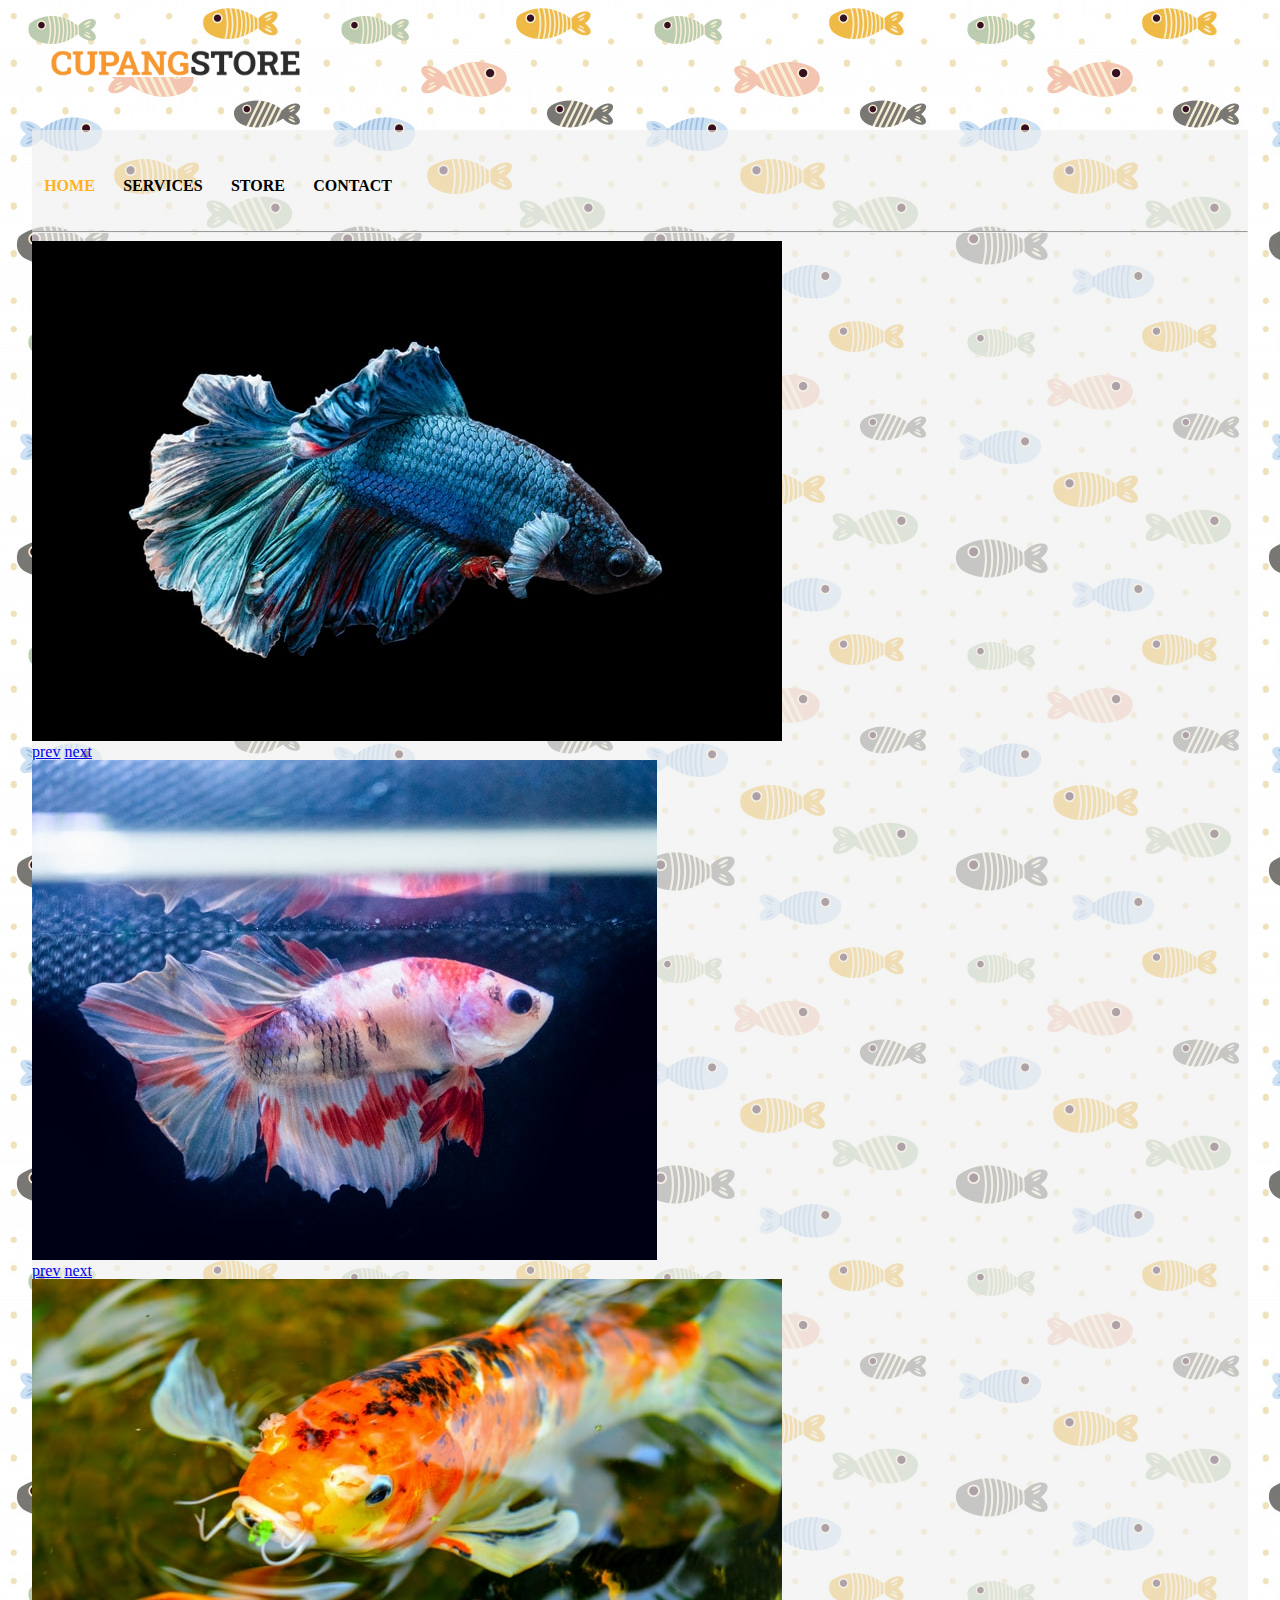
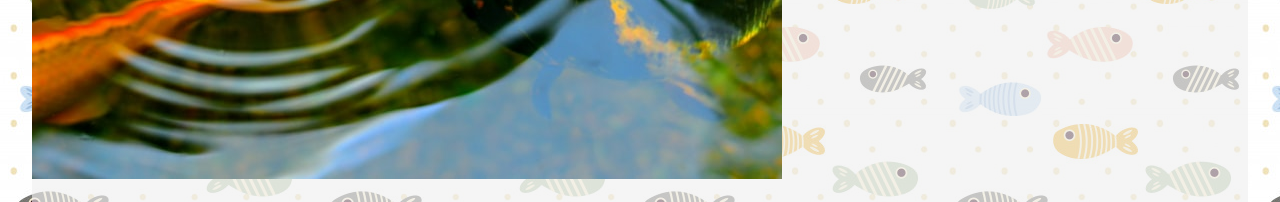
==== index.html @ 88fa9af3 "initial commit" ====
<!DOCTYPE html>
<html lang="en">
<head>
    <meta charset="UTF-8">
    <meta name="viewport" content="width=device-width, initial-scale=1.0">
    <title>Cupang Store</title>
    <link rel="icon" type="image/png" href="images/img/1.jpeg">
    <link rel="stylesheet" href="css/index.css">
</head>
<body>
    <div class="header">
        <a href="#"><img src="images/logo.png" alt=""></a>
    </div>
    <div class="container">
        <div class="top">
            <ul>
                <li><a href="index.html" style="color: rgb(255, 178, 34);">HOME</a></li>
                <li><a href="services.html" >SERVICES</a></li>
                <li><a href="store.html">STORE</a></li>
                <li><a href="contact.html">CONTACT</a></li>
            </ul>
        </div>
        <hr>
        <ul class="slideShow">
            <li>
                <a href="#slide-1">
                    
                    <img src="images/slide1.jpg" alt="">
                </a>
                <div class="overlay" id="slide-1">
                    <a href="#slide-3" class="prev">prev</a>
                    <a href="#slide-2" class="next">next</a>
                </div>
            </li>
            <li>
                <a href="#slide-2">
                    <img src="images/slide2.jpg" alt="">
                </a>
                <div class="overlay" id="slide-1">
                    <a href="#slide-3" class="prev">prev</a>
                    <a href="#slide-2" class="next">next</a>
                </div>
            </li>
            <li>
                <a href="#slide-3">
                    <img src="images/slide3.jpg" alt="">
                </a>
            </li>
            
        </ul>
    </div>
        
</body>
</html>
---- css/index.css ----
/* http://meyerweb.com/eric/tools/css/reset/ 
   v2.0 | 20110126
   License: none (public domain)
*/

html, body, div, span, applet, object, iframe,
h1, h2, h3, h4, h5, h6, p, blockquote, pre,
a, abbr, acronym, address, big, cite, code,
del, dfn, em, img, ins, kbd, q, s, samp,
small, strike, strong, sub, sup, tt, var,
b, u, i, center,
dl, dt, dd, ol, ul, li,
fieldset, form, label, legend,
table, caption, tbody, tfoot, thead, tr, th, td,
article, aside, canvas, details, embed, 
figure, figcaption, footer, header, hgroup, 
menu, nav, output, ruby, section, summary,
time, mark, audio, video {
	margin: 0;
	padding: 0;
	border: 0;
	font-size: 100%;
	font: inherit;
	vertical-align: baseline;
}
/* HTML5 display-role reset for older browsers */
article, aside, details, figcaption, figure, 
footer, header, hgroup, menu, nav, section {
	display: block;
}
body {
	line-height: 1;
}
ol, ul {
	list-style: none;
}
blockquote, q {
	quotes: none;
}
blockquote:before, blockquote:after,
q:before, q:after {
	content: '';
	content: none;
}
table {
	border-collapse: collapse;
	border-spacing: 0;
}
body{
    background-image: url("../images/ikan.jpg");
}
.header {
    display: inline-block;
    width: 100%;
    border-style: solid;
}
.header img{
    width: 250px;
    margin-top: 50px;
    margin: 50px;
}
.container{
    width: 95%;
    background-color: rgba(240, 240, 240,0.65);
    overflow: auto;
    margin-left: auto;
    margin-right: auto;
    padding-bottom: 20px;
    
}
.top{
    margin-top: -1.5%;
    padding-top: 1.75cm;
    padding-bottom: 0.75cm;
}
.top li{
    display: inline;
    margin: 1%;
    margin-top: 1cm;
    
}
.top li a{
    font-weight: bold;
    color: black;
    text-decoration: none;
    
}
.top li a:hover{
    color: rgb(255, 178, 34);
}

.slideshow li a img{
    width: 20%;
}


.footer{
    width: 100%;
    height: 1.5cm;
    background-color: rgba(255, 211, 130,0.7);
}
.footer h1{
    margin-left: 20px;
    padding-top: 20px;
    font-size: 20px;
}
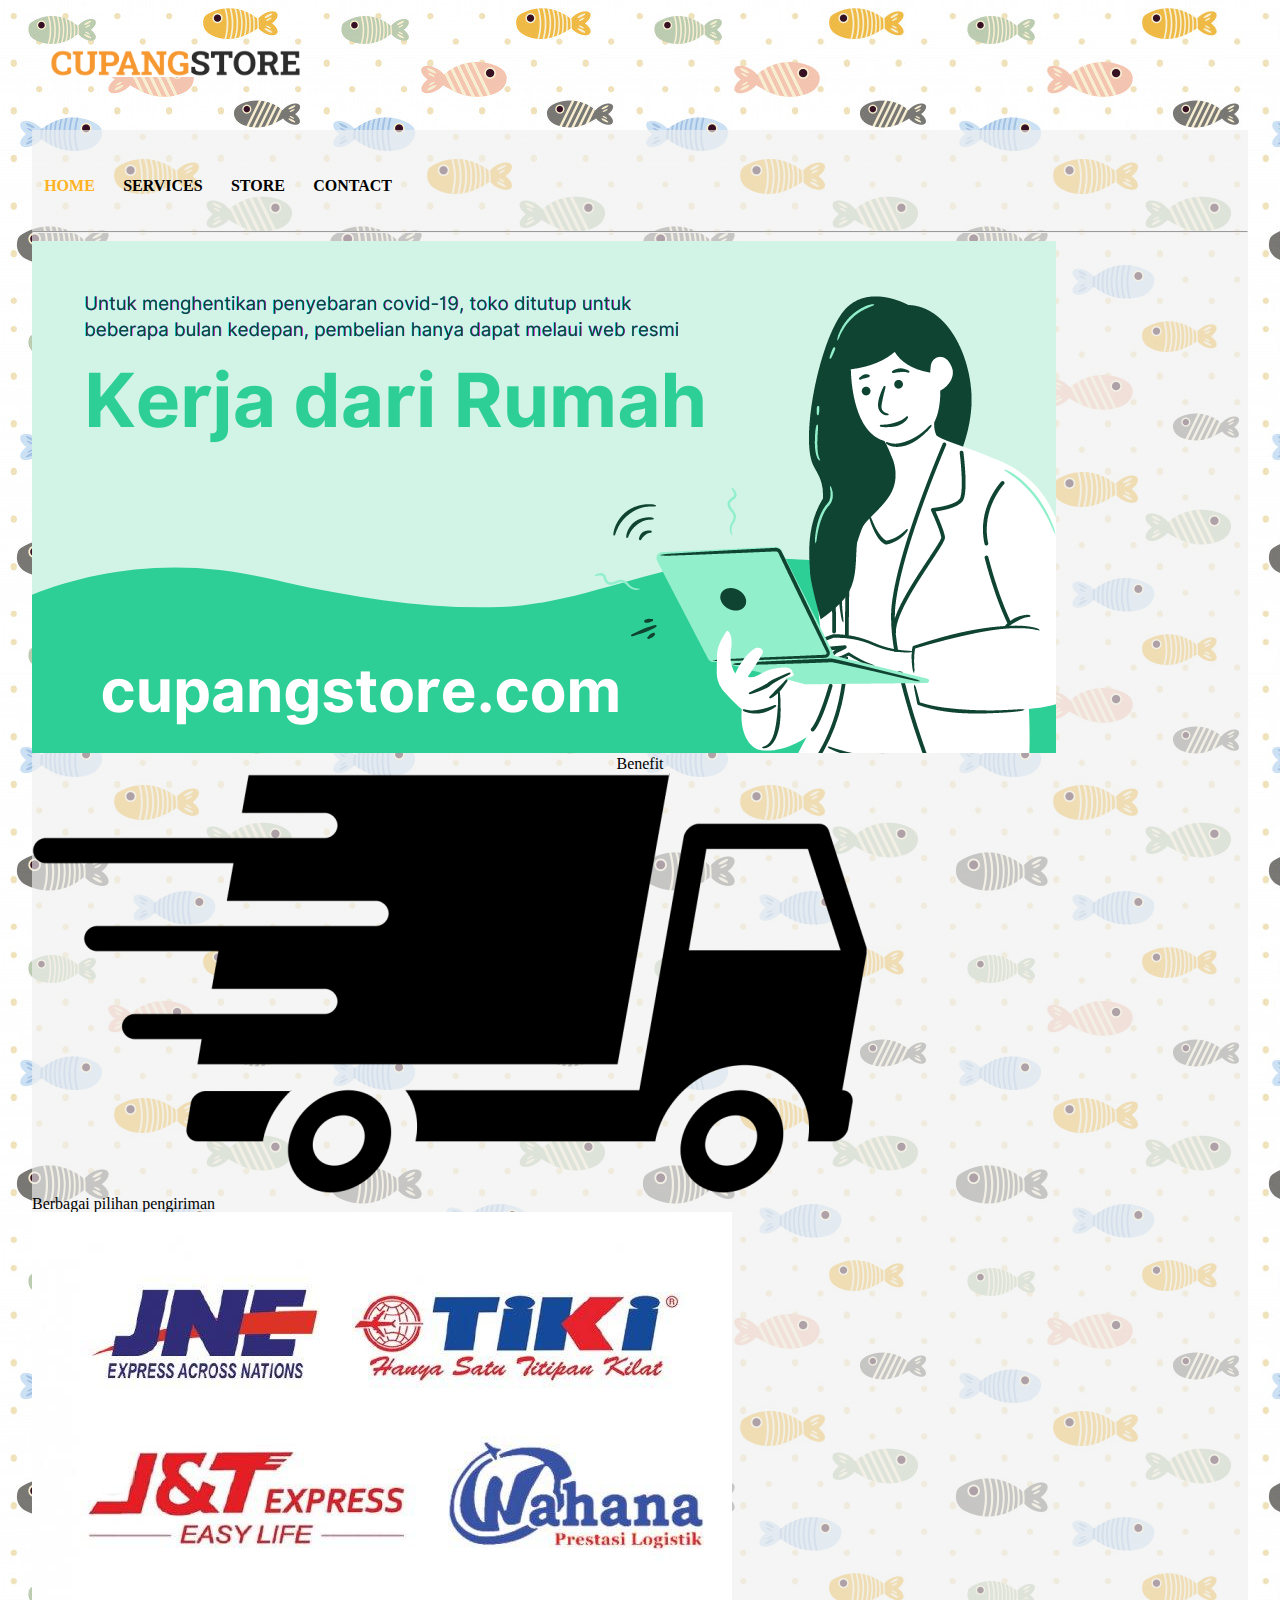
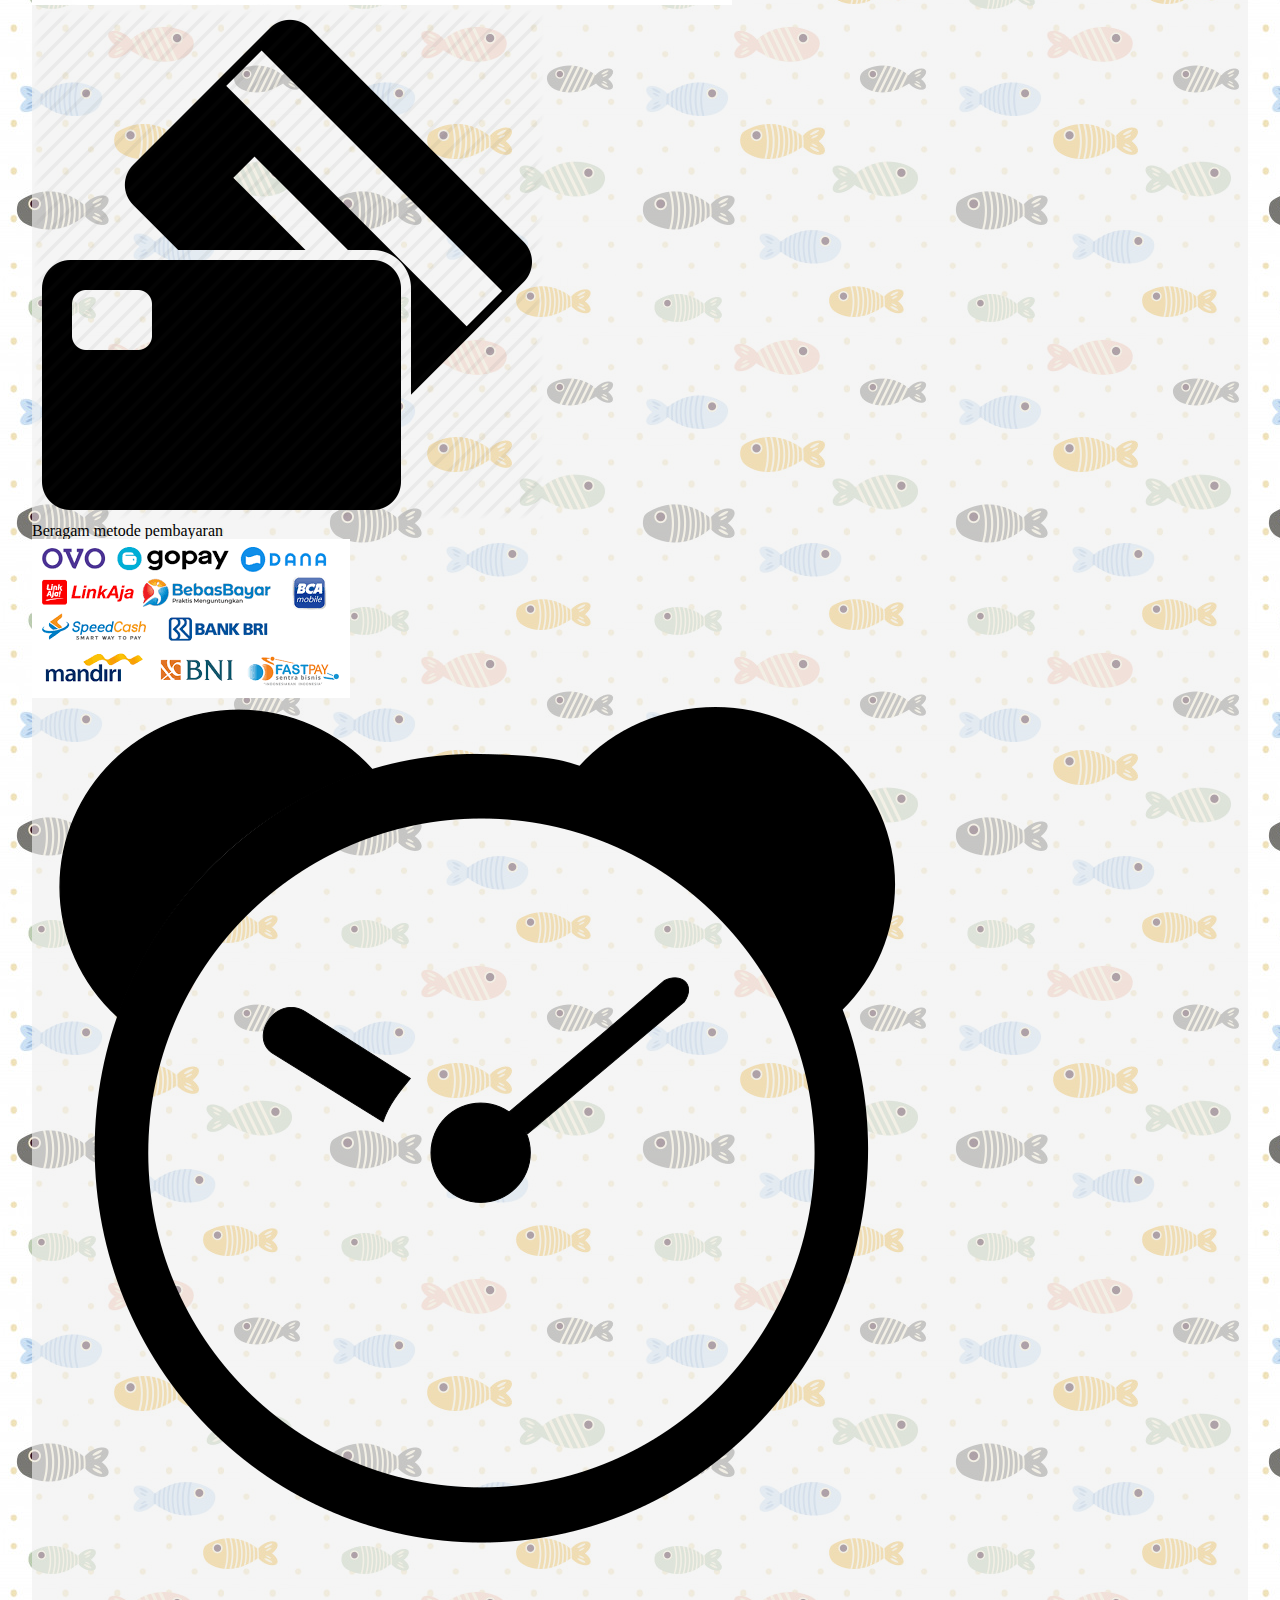
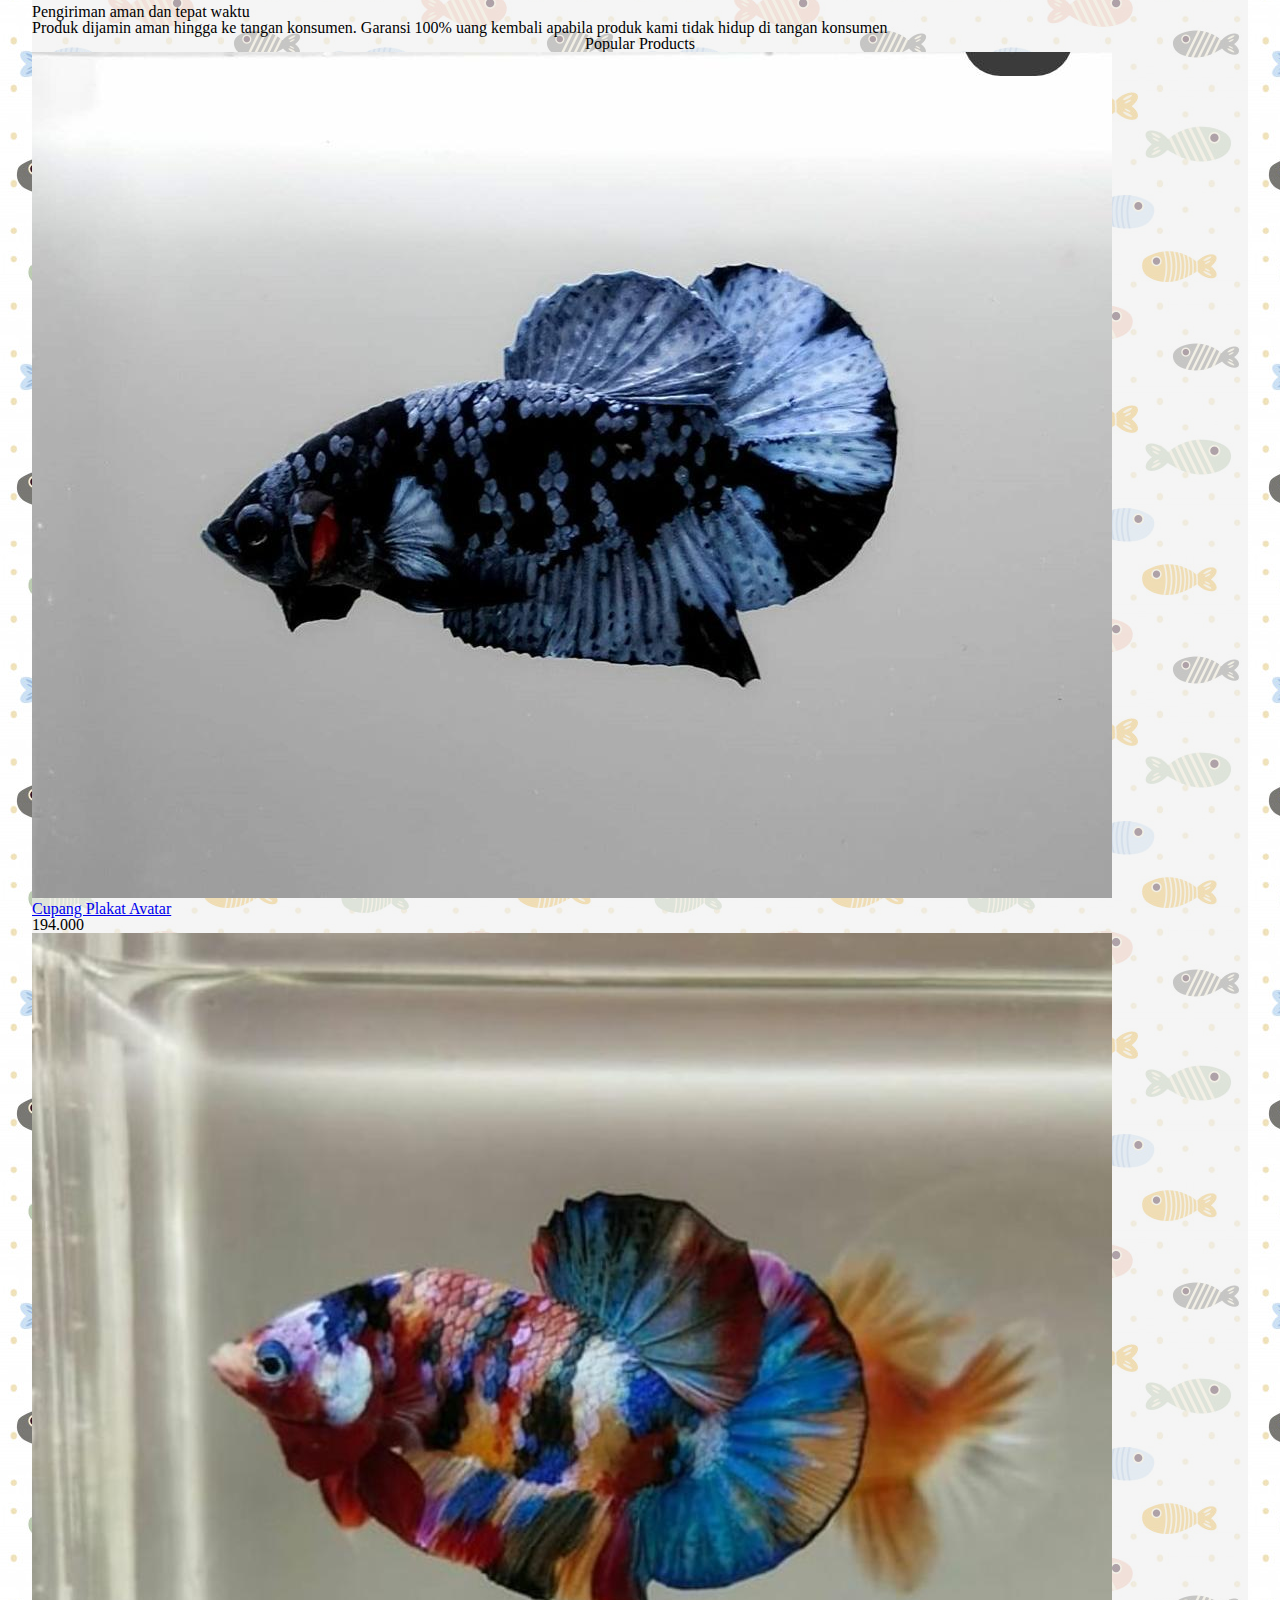
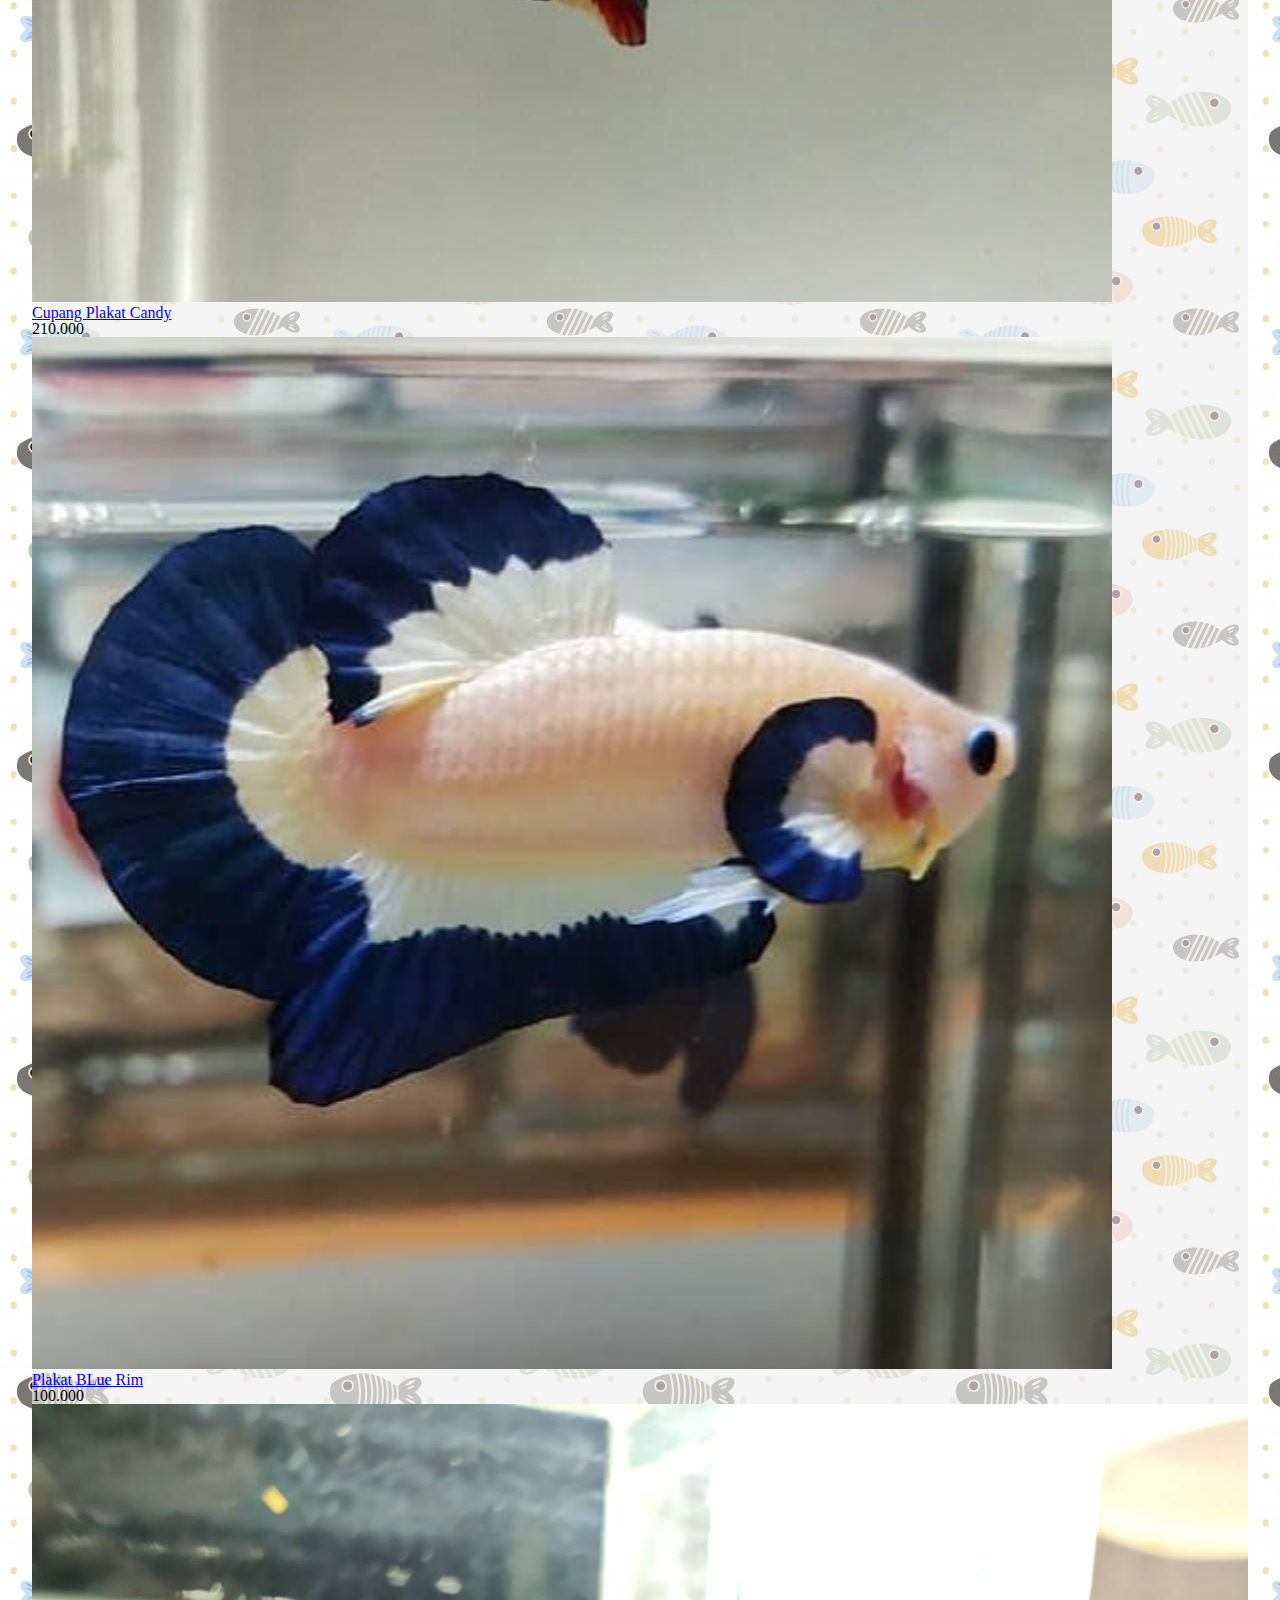
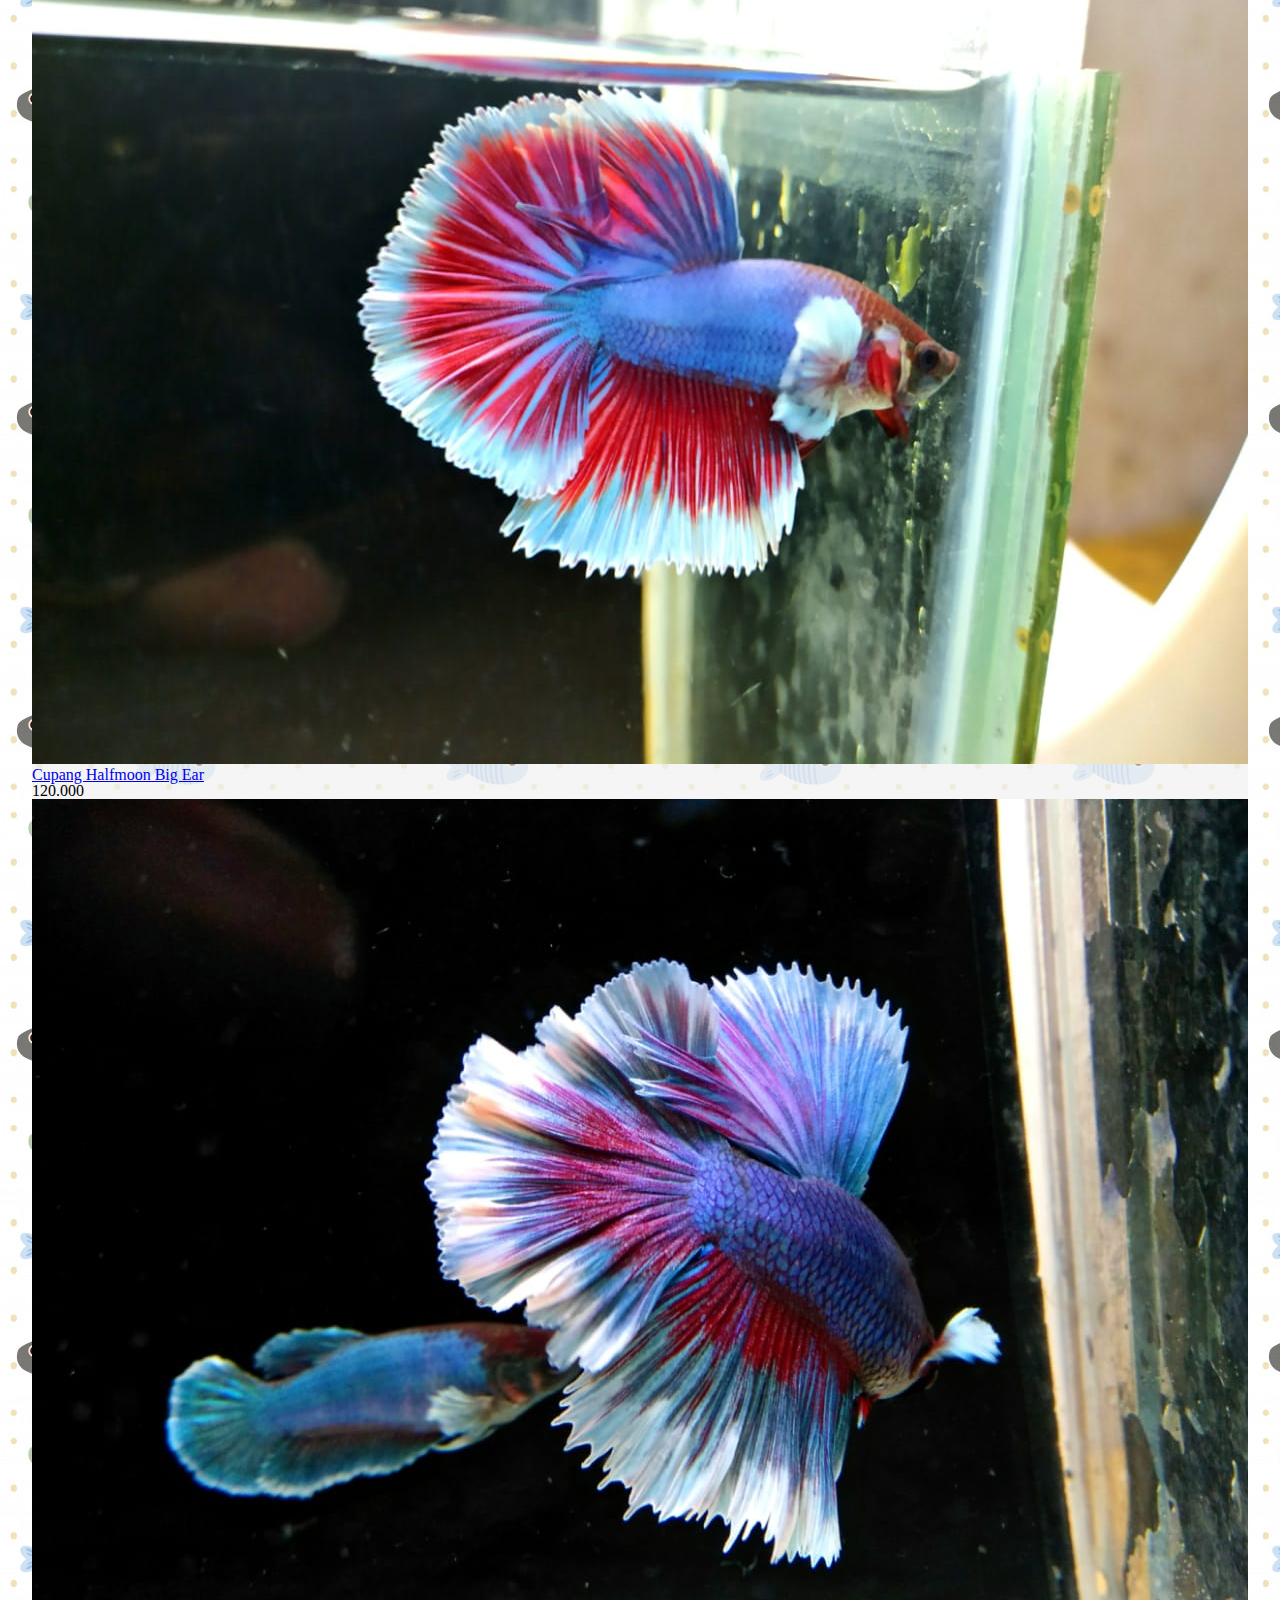
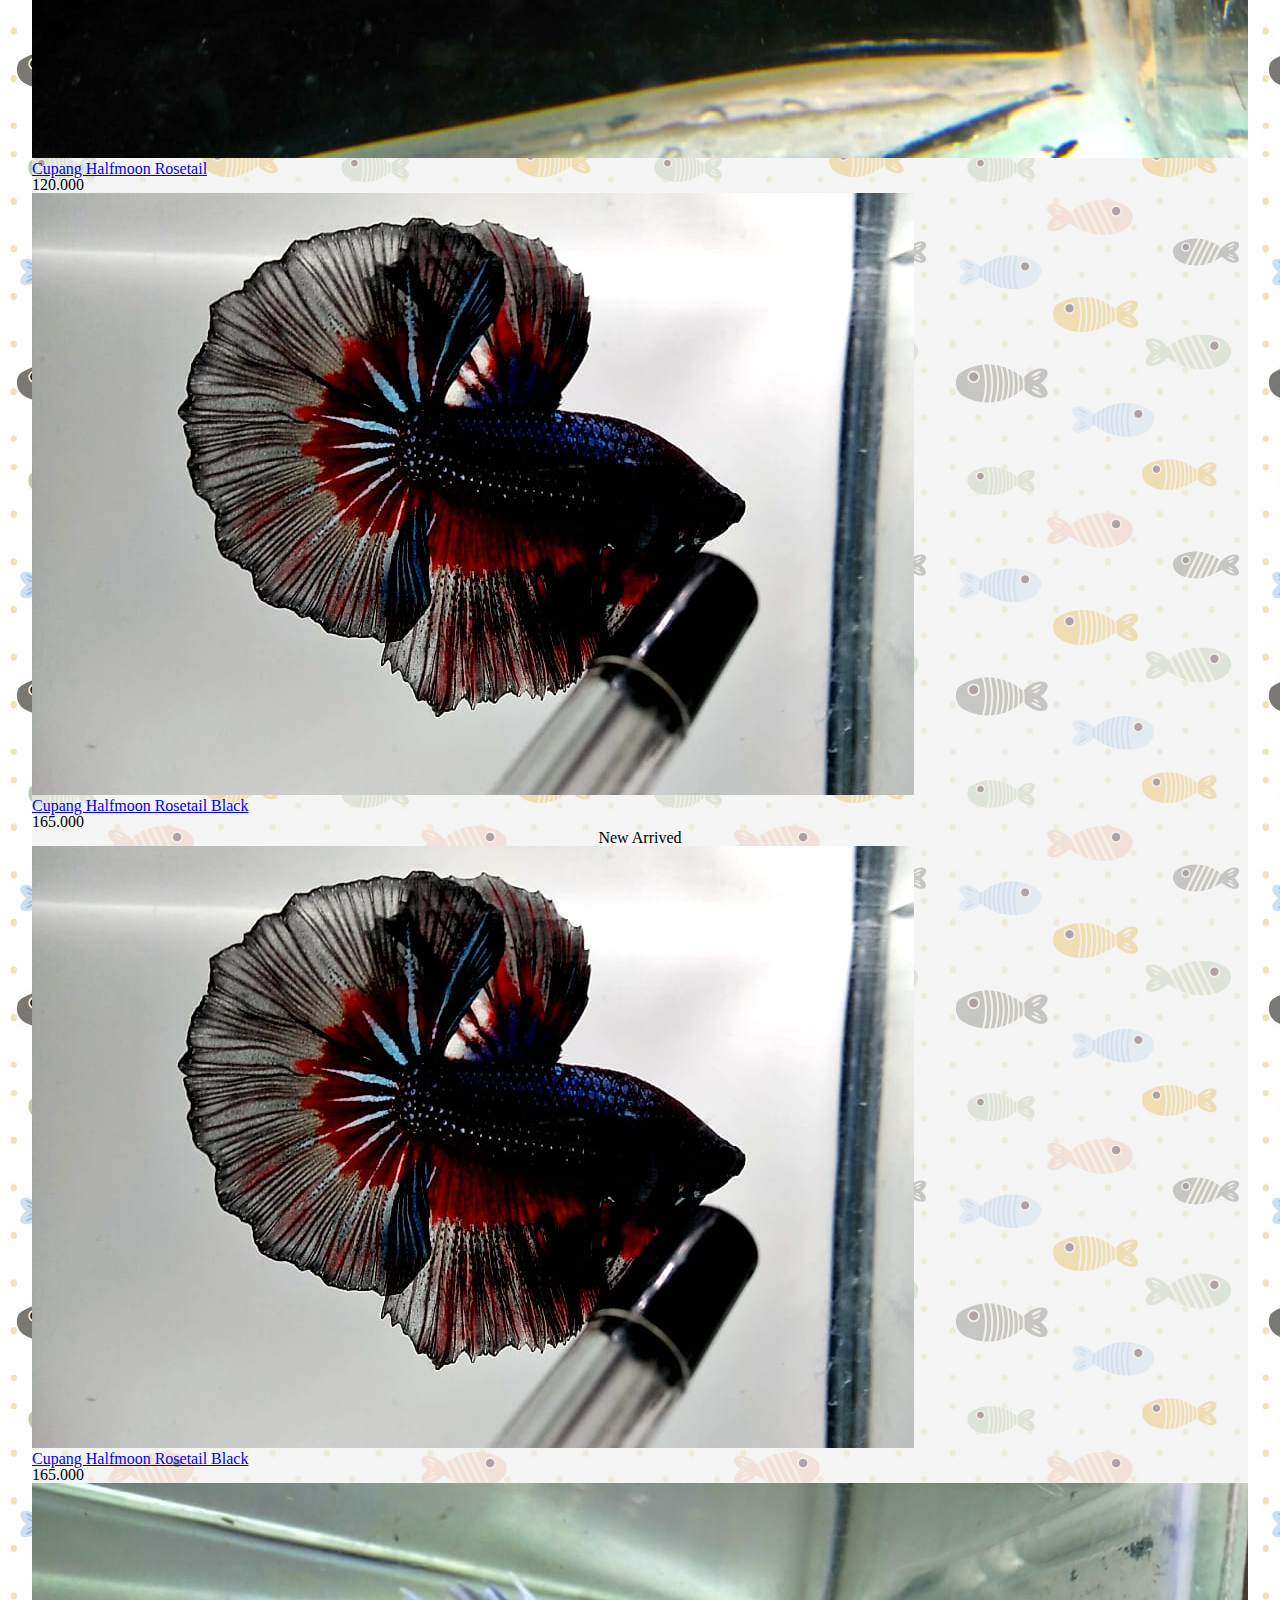
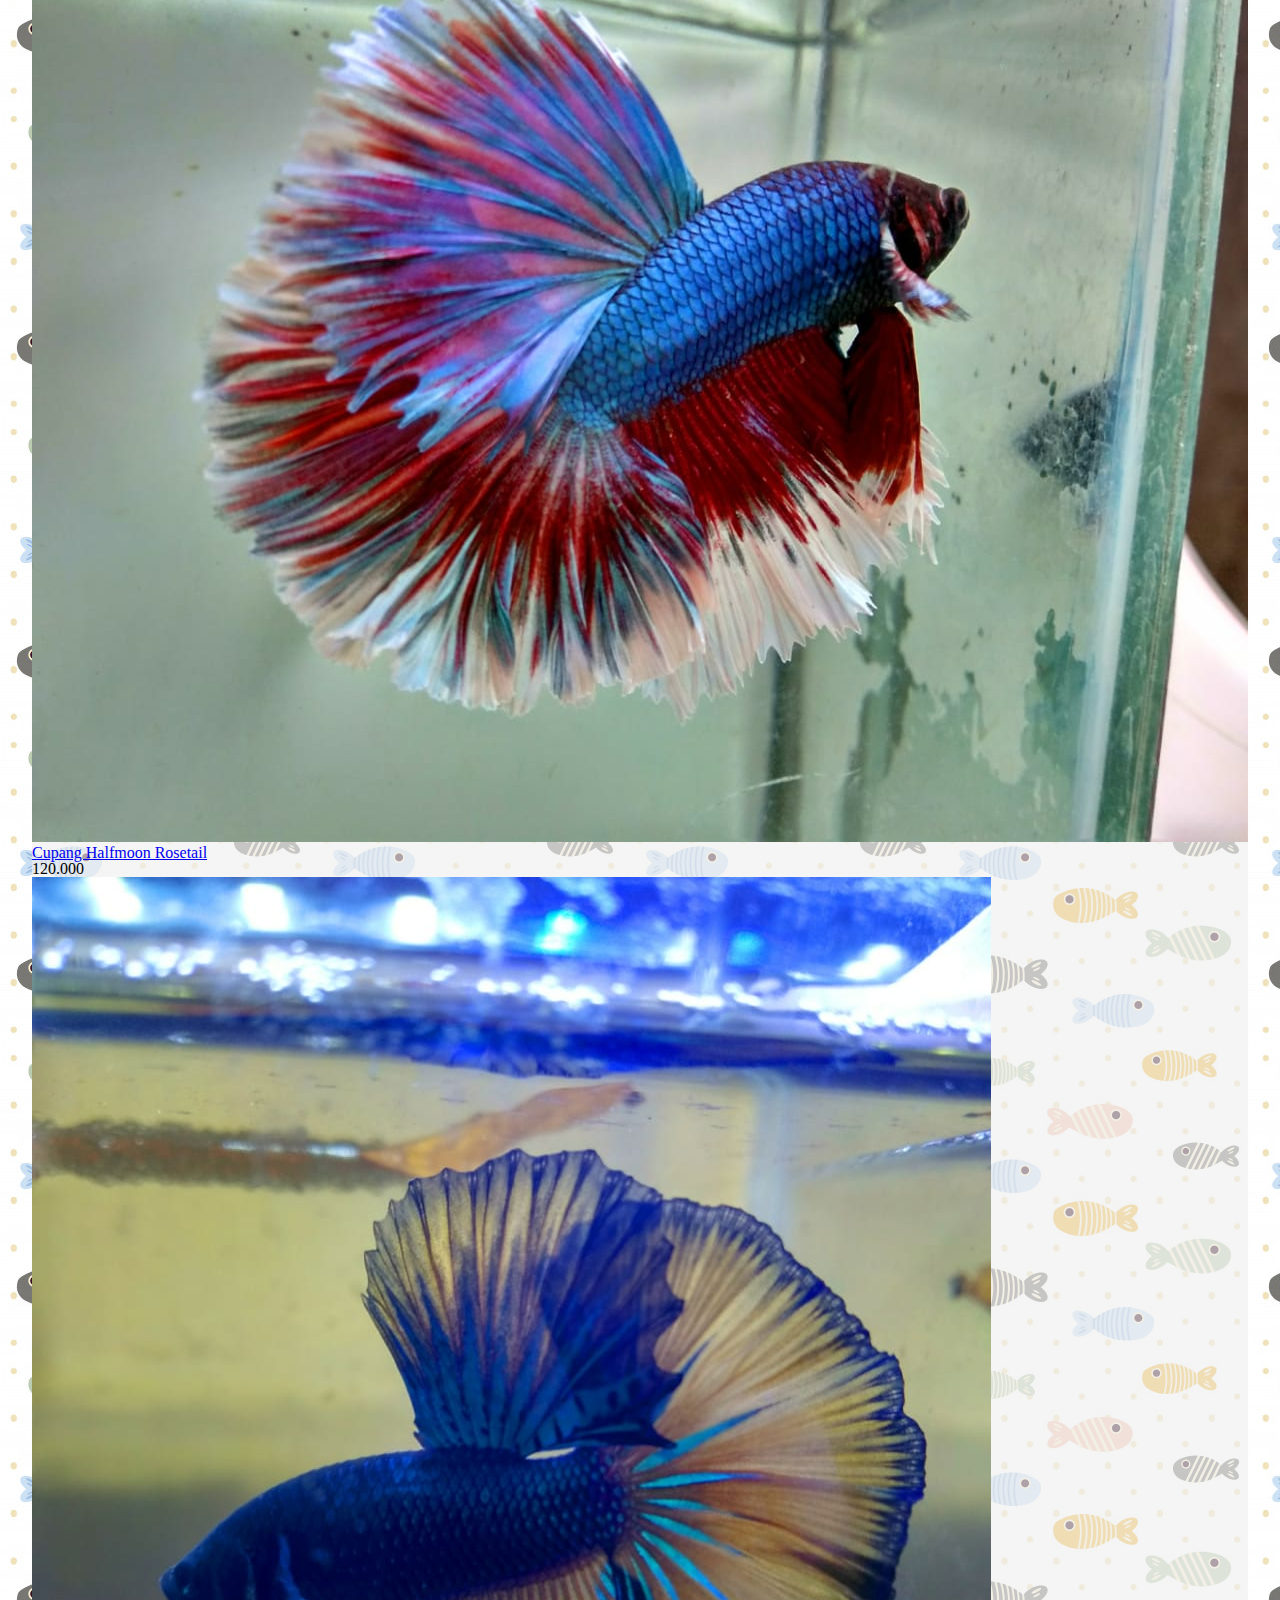
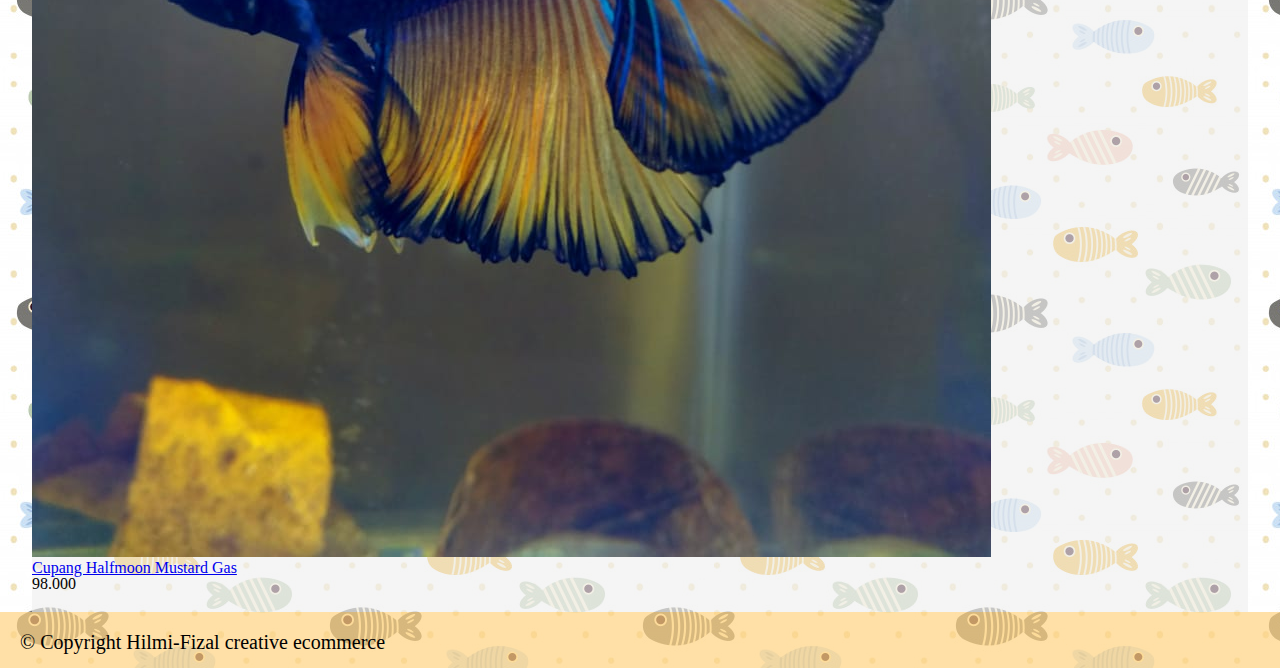
==== commit 09131415: "Update index.html" ====
--- a/index.html
+++ b/index.html
@@ -3,8 +3,10 @@
 <head>
     <meta charset="UTF-8">
     <meta name="viewport" content="width=device-width, initial-scale=1.0">
-    <title>Cupang Store</title>
+    <title>Store</title>
     <link rel="icon" type="image/png" href="images/img/1.jpeg">
+    <link rel="stylesheet" href="css/default.css">
+    <link rel="stylesheet" href="css/css_reset.css">
     <link rel="stylesheet" href="css/index.css">
 </head>
 <body>
@@ -12,43 +14,96 @@
         <a href="#"><img src="images/logo.png" alt=""></a>
     </div>
     <div class="container">
+
         <div class="top">
             <ul>
                 <li><a href="index.html" style="color: rgb(255, 178, 34);">HOME</a></li>
-                <li><a href="services.html" >SERVICES</a></li>
-                <li><a href="store.html">STORE</a></li>
+                <li><a href="services.html">SERVICES</a></li>
+                <li><a href="store.html" >STORE</a></li>
                 <li><a href="contact.html">CONTACT</a></li>
             </ul>
         </div>
         <hr>
-        <ul class="slideShow">
-            <li>
-                <a href="#slide-1">
-                    
-                    <img src="images/slide1.jpg" alt="">
-                </a>
-                <div class="overlay" id="slide-1">
-                    <a href="#slide-3" class="prev">prev</a>
-                    <a href="#slide-2" class="next">next</a>
+        <div class="primePage">
+            <img src="images/covid2.png" alt="" id="covid2">
+        </div>
+        <center><h1>Benefit</h1></center>
+        <div class="benefit">
+            <div class="benefit-box">
+                <div class="box-item">
+                    <img src="images/ongkir.png" alt="">
+                    <h1>Berbagai pilihan pengiriman</h1>
+                    <img src="images/jasper.jpg" alt="">
                 </div>
-            </li>
-            <li>
-                <a href="#slide-2">
-                    <img src="images/slide2.jpg" alt="">
-                </a>
-                <div class="overlay" id="slide-1">
-                    <a href="#slide-3" class="prev">prev</a>
-                    <a href="#slide-2" class="next">next</a>
+                <div class="box-item">
+                    <img src="images/pembayaran.png" alt="">
+                    <h1>Beragam metode pembayaran</h1>
+                    <img src="images/pembayaranonline.png" alt="">
                 </div>
-            </li>
-            <li>
-                <a href="#slide-3">
-                    <img src="images/slide3.jpg" alt="">
-                </a>
-            </li>
-            
-        </ul>
+                <div class="box-item">
+                    <img src="images/jam.png" alt="">
+                    <h1>Pengiriman aman dan tepat waktu</h1>
+                    <p>Produk dijamin aman hingga ke tangan konsumen. Garansi 100% uang kembali apabila produk kami tidak hidup di tangan konsumen</p>
+                </div>
+            </div>  
+        </div> 
+        <center><h1>Popular Products</h1></center>
+        <div class="popular">
+            <div class="popular-box">
+                <div class="box-item item bluefish">
+                    <img src="images/img/1.jpeg" >    
+                    <h1><a href="pembayaran.html">Cupang Plakat Avatar</a></h1>           
+                    <p>194.000</p> 
+                </div>
+                <div class="box-item item redandbluefish">
+                    <img src="images/img/2.jpeg" >    
+                    <h1><a href="pembayaran.html">Cupang Plakat Candy</a></h1>           
+                    <p>210.000</p> 
+                </div>
+                <div class="box-item item bluefish">
+                    <img src="images/img/3.jpeg" >    
+                    <h1><a href="pembayaran.html">Plakat BLue Rim</a></h1>           
+                    <p>100.000</p> 
+                </div>
+                <div class="box-item item redandbluefish">
+                    <img src="images/img/4.jpeg" >    
+                    <h1><a href="pembayaran.html">Cupang Halfmoon Big Ear</a></h1>           
+                    <p>120.000</p> 
+                </div>
+                <div class="box-item item redandbluefish">
+                    <img src="images/img/5.jpeg" >
+                    <h1><a href="pembayaran.html">Cupang Halfmoon Rosetail</a></h1>           
+                    <p>120.000</p> 
+                </div>
+                <div class="box-item item redfish">
+                    <img src="images/img/6.jpeg" >    
+                    <h1><a href="pembayaran.html">Cupang Halfmoon Rosetail Black</a></h1>           
+                    <p>165.000</p> 
+                </div>
+            </div>
+        </div>
+        <center><h1>New Arrived</h1></center>
+        <div class="new-arrived">
+            <div class="new-arrived-box">
+                <div class="box-item item redfish">
+                    <img src="images/img/6.jpeg" >    
+                    <h1><a href="pembayaran.html">Cupang Halfmoon Rosetail Black</a></h1>           
+                    <p>165.000</p> 
+                </div>
+                <div class="box-item item redandbluefish">
+                    <img src="images/img/7.jpeg" >    
+                    <h1><a href="pembayaran.html">Cupang Halfmoon Rosetail</a></h1>           
+                    <p>120.000</p> 
+                </div>
+                <div class="box-item item bluefish">
+                    <img src="images/img/8.jpeg" >    
+                    <h1><a href="pembayaran.html">Cupang Halfmoon Mustard Gas</a></h1>           
+                    <p>98.000</p> 
+                </div>
+            </div>
+        </div>  
     </div>
-        
-</body>
-</html>+    <div class="footer">
+        <h1>&copy; Copyright Hilmi-Fizal creative ecommerce</h1>
+    </div>
+</html>
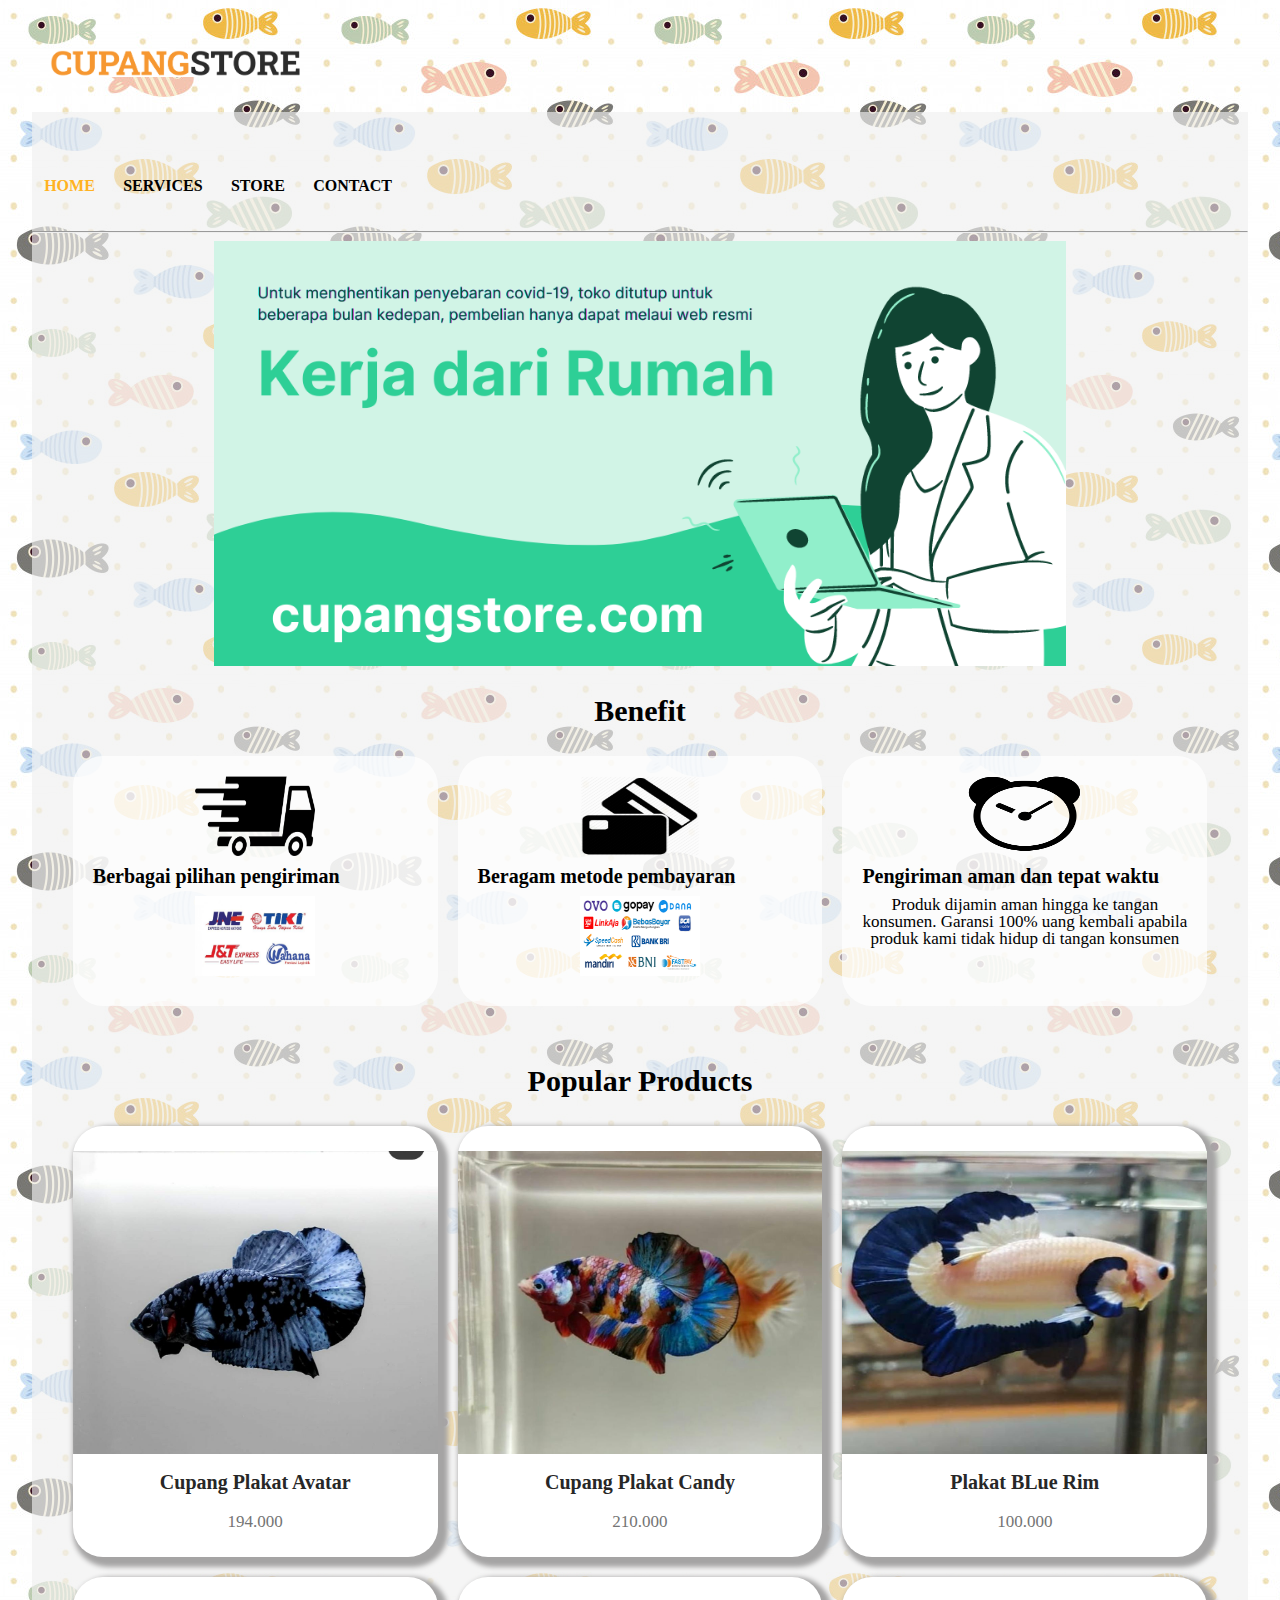
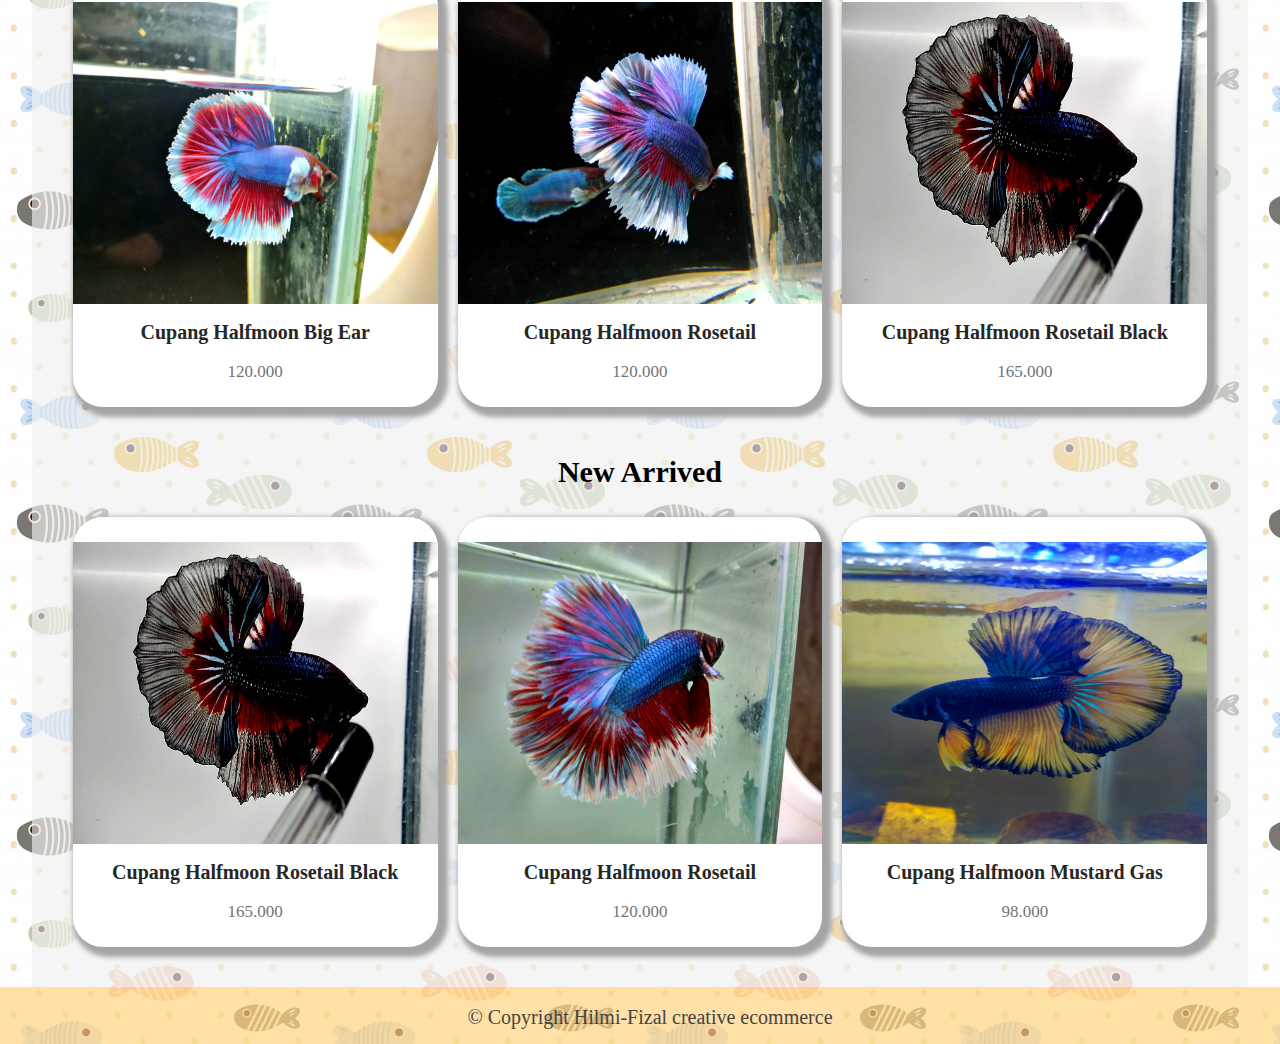
==== commit caeb3ee1: "Update index.html" ====
--- a/index.html
+++ b/index.html
@@ -3,7 +3,7 @@
 <head>
     <meta charset="UTF-8">
     <meta name="viewport" content="width=device-width, initial-scale=1.0">
-    <title>Store</title>
+    <title>Home</title>
     <link rel="icon" type="image/png" href="images/img/1.jpeg">
     <link rel="stylesheet" href="css/default.css">
     <link rel="stylesheet" href="css/css_reset.css">
--- a/css/default.css
+++ b/css/default.css
@@ -0,0 +1,62 @@
+body{
+    background-image: url("../images/ikan.jpg");
+}
+.header {
+    display: inline-block;
+    width: 100%;
+    border-style: solid;
+}
+.header img{
+    width: 250px;
+    margin-top: 50px;
+    margin: 50px;
+}
+.container{
+    width: 95%;
+    background-color: rgba(240, 240, 240,0.65);
+    margin-left: auto;
+    margin-right: auto;
+    padding-bottom: 20px;   
+}
+
+.container h1{
+    font-weight: bold;
+    display: block;
+    margin: 30px;
+    font-size: 30px;
+}
+.top{
+    margin-top: -1.5%;
+    padding-top: 1.75cm;
+    padding-bottom: 0.75cm;
+}
+.top li{
+    display: inline;
+    margin: 1%;
+    margin-top: 1cm;
+    
+}
+.top li a{
+    font-weight: bold;
+    color: black;
+    text-decoration: none;
+}
+
+.top li a:hover{
+    color: rgb(255, 178, 34);
+}
+.footer{
+    width: 100%;
+    height: 1.5cm;
+    background-color: rgba(255, 211, 130,0.7);
+    left: 0;
+    bottom: 0;
+    width: 100%;
+    text-align: center;
+}
+.footer h1{
+    color: rgb(68, 68, 68);
+    margin-left: 20px;
+    padding-top: 20px;
+    font-size: 20px;
+}
--- a/css/index.css
+++ b/css/index.css
@@ -1,106 +1,225 @@
-/* http://meyerweb.com/eric/tools/css/reset/ 
-   v2.0 | 20110126
-   License: none (public domain)
-*/
-
-html, body, div, span, applet, object, iframe,
-h1, h2, h3, h4, h5, h6, p, blockquote, pre,
-a, abbr, acronym, address, big, cite, code,
-del, dfn, em, img, ins, kbd, q, s, samp,
-small, strike, strong, sub, sup, tt, var,
-b, u, i, center,
-dl, dt, dd, ol, ul, li,
-fieldset, form, label, legend,
-table, caption, tbody, tfoot, thead, tr, th, td,
-article, aside, canvas, details, embed, 
-figure, figcaption, footer, header, hgroup, 
-menu, nav, output, ruby, section, summary,
-time, mark, audio, video {
-	margin: 0;
-	padding: 0;
-	border: 0;
-	font-size: 100%;
-	font: inherit;
-	vertical-align: baseline;
-}
-/* HTML5 display-role reset for older browsers */
-article, aside, details, figcaption, figure, 
-footer, header, hgroup, menu, nav, section {
-	display: block;
-}
-body {
-	line-height: 1;
-}
-ol, ul {
-	list-style: none;
-}
-blockquote, q {
-	quotes: none;
-}
-blockquote:before, blockquote:after,
-q:before, q:after {
-	content: '';
-	content: none;
-}
-table {
-	border-collapse: collapse;
-	border-spacing: 0;
-}
-body{
-    background-image: url("../images/ikan.jpg");
-}
-.header {
-    display: inline-block;
-    width: 100%;
-    border-style: solid;
-}
-.header img{
-    width: 250px;
-    margin-top: 50px;
-    margin: 50px;
-}
-.container{
-    width: 95%;
-    background-color: rgba(240, 240, 240,0.65);
-    overflow: auto;
-    margin-left: auto;
-    margin-right: auto;
-    padding-bottom: 20px;
+.primePage img{
+    display: block;
+    width: 70%;
+    margin-left: auto;
+    margin-right: auto;
+}
+
+/* benefit=========================== */
+
+.benefit{
+    display: block;
+    width: 100%;
+    margin-left: auto;
+    margin-right: auto;
+}
+
+.benefit-box{
+    width: 100%;
+    height: auto;
+    margin: 0 auto;
+    display: block;
+    display: flex;
+    flex-wrap: wrap;
+    justify-content: center;
+
+}
+.benefit .box-item{
+    background-color: rgba(255, 255, 255,0.7);
+    width: 45%;
+    float: left;
+    height: auto;
+    padding: 20px;
+    margin-bottom: 30px;
+    margin-left: 10px;margin-right: 10px;
+    border-radius: 30px;
+    box-sizing: border-box;
+    transition: 0.2s;
+}
+.benefit .box-item img{
+    width: 120px;
+    height: 80px;
+    display: block;
+    margin-left: auto;margin-right: auto;
+}
+.benefit .box-item h1{
+    display: block;
+    font-size: 20px;
+    margin-bottom: 10px;
+    margin-left: auto;margin-right: auto;
+    margin-top: 10px;
+    text-align: center;
+}
+.benefit .box-item p{
+    font-size: 17px;
+    text-align: center;
+}
+/* benefit=========================== */
+
+/* popular================================ */
+.popular{
+    display: block;
+    width: 100%;
+    margin-left: auto;
+    margin-right: auto;
+}
+.popular-box{
+    width: 100%;
+    height: auto;
+    margin: 0 auto;
+    display: block;
+    display: flex;
+    flex-wrap: wrap;
+    justify-content: center;
     
 }
-.top{
-    margin-top: -1.5%;
-    padding-top: 1.75cm;
-    padding-bottom: 0.75cm;
-}
-.top li{
-    display: inline;
-    margin: 1%;
-    margin-top: 1cm;
+.popular .box-item{  
+    border-radius: 30px;
+    width: 300px;
+    height: auto;
+    margin-left: 10px;margin-right: 10px;
+    background-color: white;
+    box-shadow: 5px 5px 5px 5px  rgb(165, 164, 164);
+    float: left;
+    font-size: 17px;
+    color: rgb(116, 116, 116);
+    text-align: center;
+    line-height: 30px;
+    margin-bottom: 20px;
+}
+.popular .box-item img{
+    width: 100%;
+    height: 8cm;
+    transition: 0.2s;
+    padding-top: 25px;
+    display: block;
+}
+.popular .box-item img:hover{
+    transform: scale(1.2) translateZ(10px);
+}
+
+.popular .box-item a{
+    text-decoration: none;
+    text-align: center;
+    color: rgb(39, 39, 39);
+    font-size: 20px;
+    font-weight: bold;
+}
+.popular .box-item h1{
+    margin: 10px auto;
+}
+.popular .box-item p{
+    margin-bottom: 20px;
+}
+.popular .box-item h1 :hover{
+    color: orange;
+}
+
+/* new aririved================================================= */
+
+.new-arrived{
+    display: block;
+    width: 100%;
+    margin-left: auto;
+    margin-right: auto;
+}
+.new-arrived-box{
+    width: 100%;
+    height: auto;
+    margin: 0 auto;
+    display: flex;
+    flex-wrap: wrap;
+    justify-content: center;
     
 }
-.top li a{
+.new-arrived .box-item{  
+    border-radius: 30px;
+    width: 300px;
+    height: auto;
+    margin-left: 10px;margin-right: 10px;
+    background-color: white;
+    box-shadow: 5px 5px 5px 5px  rgb(165, 164, 164);
+    float: left;
+    font-size: 17px;
+    color: rgb(116, 116, 116);
+    text-align: center;
+    line-height: 30px;
+    margin-bottom: 20px;
+}
+.new-arrived .box-item h1{
+    margin: 10px auto;
+}
+
+.new-arrived .box-item img{
+    width: 100%;
+    height: 8cm;
+    transition: 0.2s;
+    padding-top: 25px;
+    display: block;
+}
+.new-arrived .box-item img:hover{
+    transform: scale(1.2) translateZ(10px);
+}
+
+.new-arrived .box-item a{
+    text-decoration: none;
+    text-align: center;
+    color: rgb(39, 39, 39);
+    font-size: 20px;
     font-weight: bold;
-    color: black;
-    text-decoration: none;
-    
-}
-.top li a:hover{
-    color: rgb(255, 178, 34);
-}
-
-.slideshow li a img{
-    width: 20%;
-}
-
-
-.footer{
-    width: 100%;
-    height: 1.5cm;
-    background-color: rgba(255, 211, 130,0.7);
-}
-.footer h1{
-    margin-left: 20px;
-    padding-top: 20px;
-    font-size: 20px;
-}+}
+.new-arrived .box-item p{
+    margin-bottom: 20px;
+}
+.new-arrived .box-item h1 :hover{
+    color: orange;
+}
+
+
+@media (max-width: 1000px){
+    .primePage img{
+        width: 100%;
+    }
+}
+
+/* benefit========================= */
+@media (min-width: 930px){
+    .benefit-box {
+        min-width: 800px;
+    }
+    .benefit-box .box-item{
+        width: 30%;
+        height: 250px;
+    }
+    .benefit .box-item img{
+        width: 120px;
+        height: 80px;
+        display: block;
+        margin-left: auto;margin-right: auto;
+    }
+    .benefit .box-item h1{
+        display: block;
+        font-size: 20px;
+        margin-bottom: 10px;
+        margin-left: auto;margin-right: auto;
+        margin-top: 10px;
+        text-align: center;
+        float: left;
+    }
+    .benefit .box-item p{
+        font-size: 17px;
+        text-align: center;
+    }
+}
+/* benefit========================= */
+
+
+/* popular and new arrived================================ */
+@media (min-width: 930px){
+    .popular-box,.new-arrived-box {
+        min-width: 800px;
+    }
+    .popular-box .box-item,.new-arrived-box .box-item{
+        width: 30%;
+    }
+}
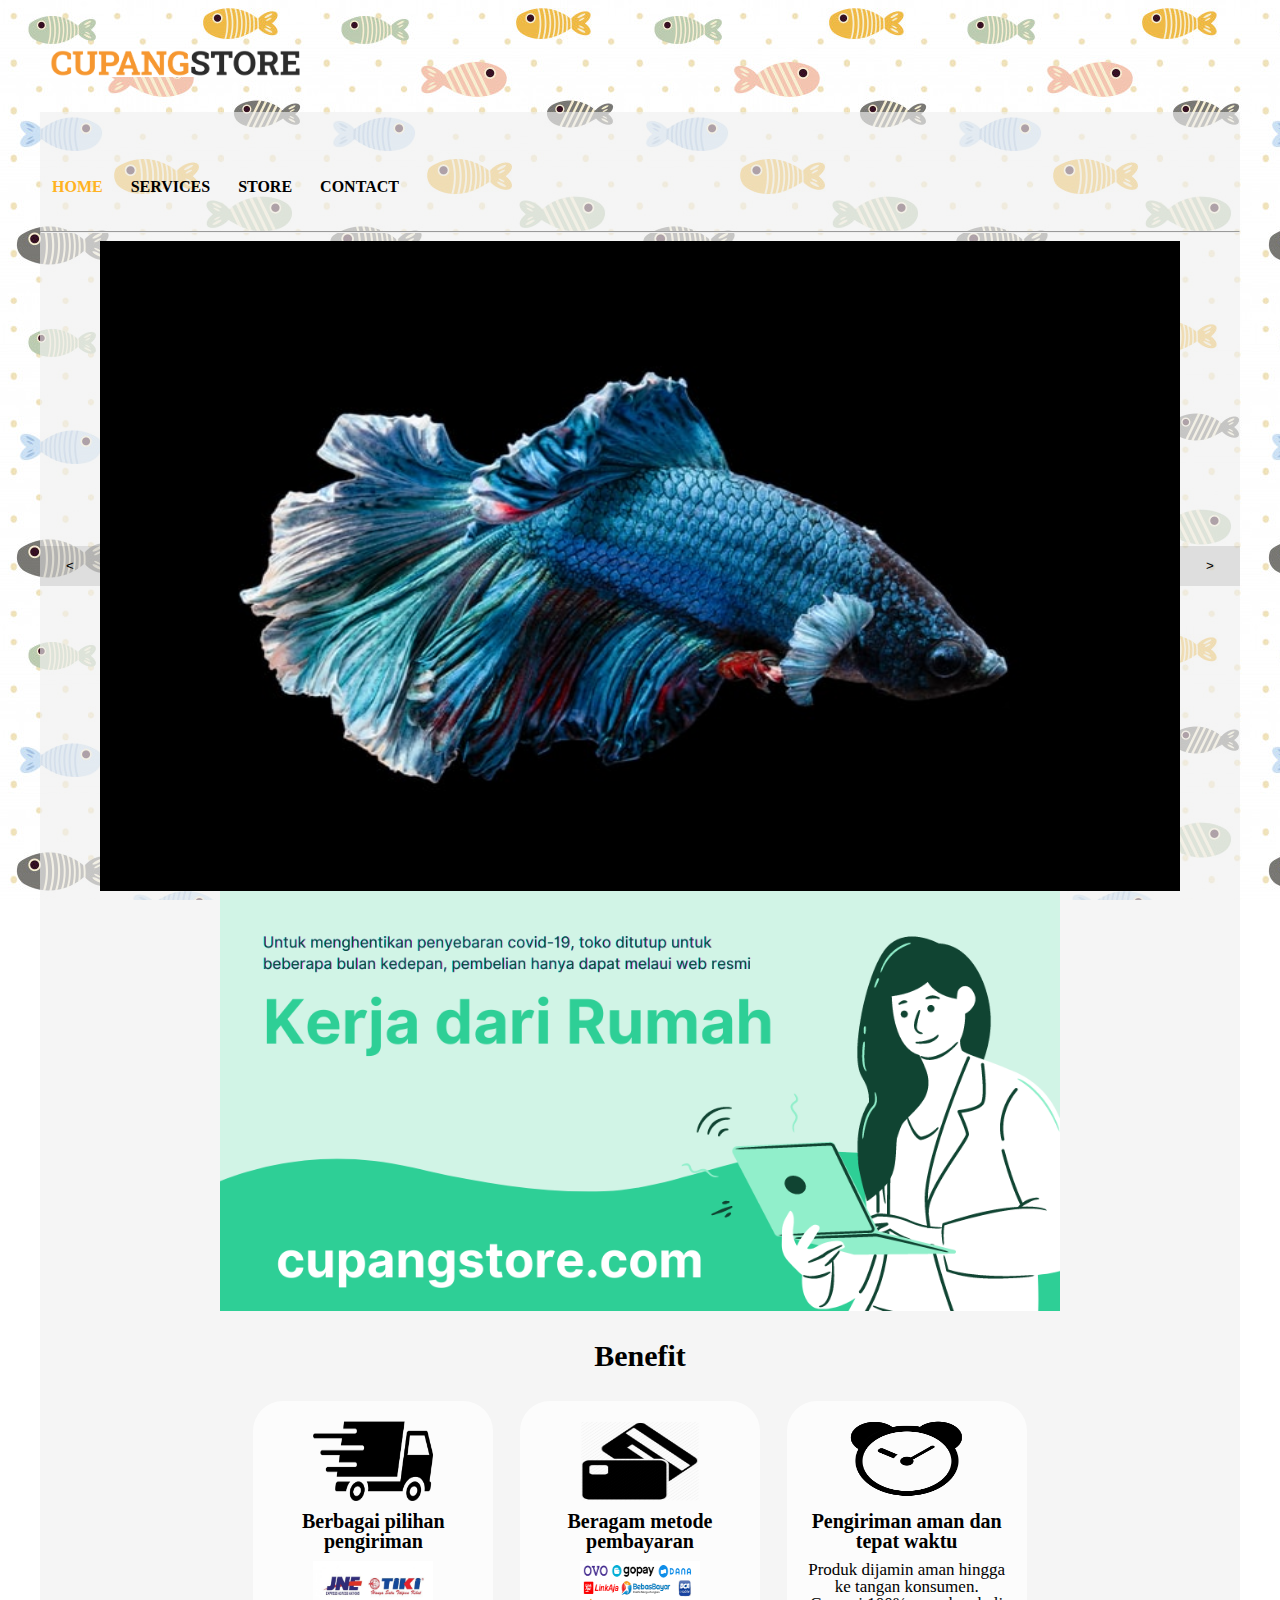
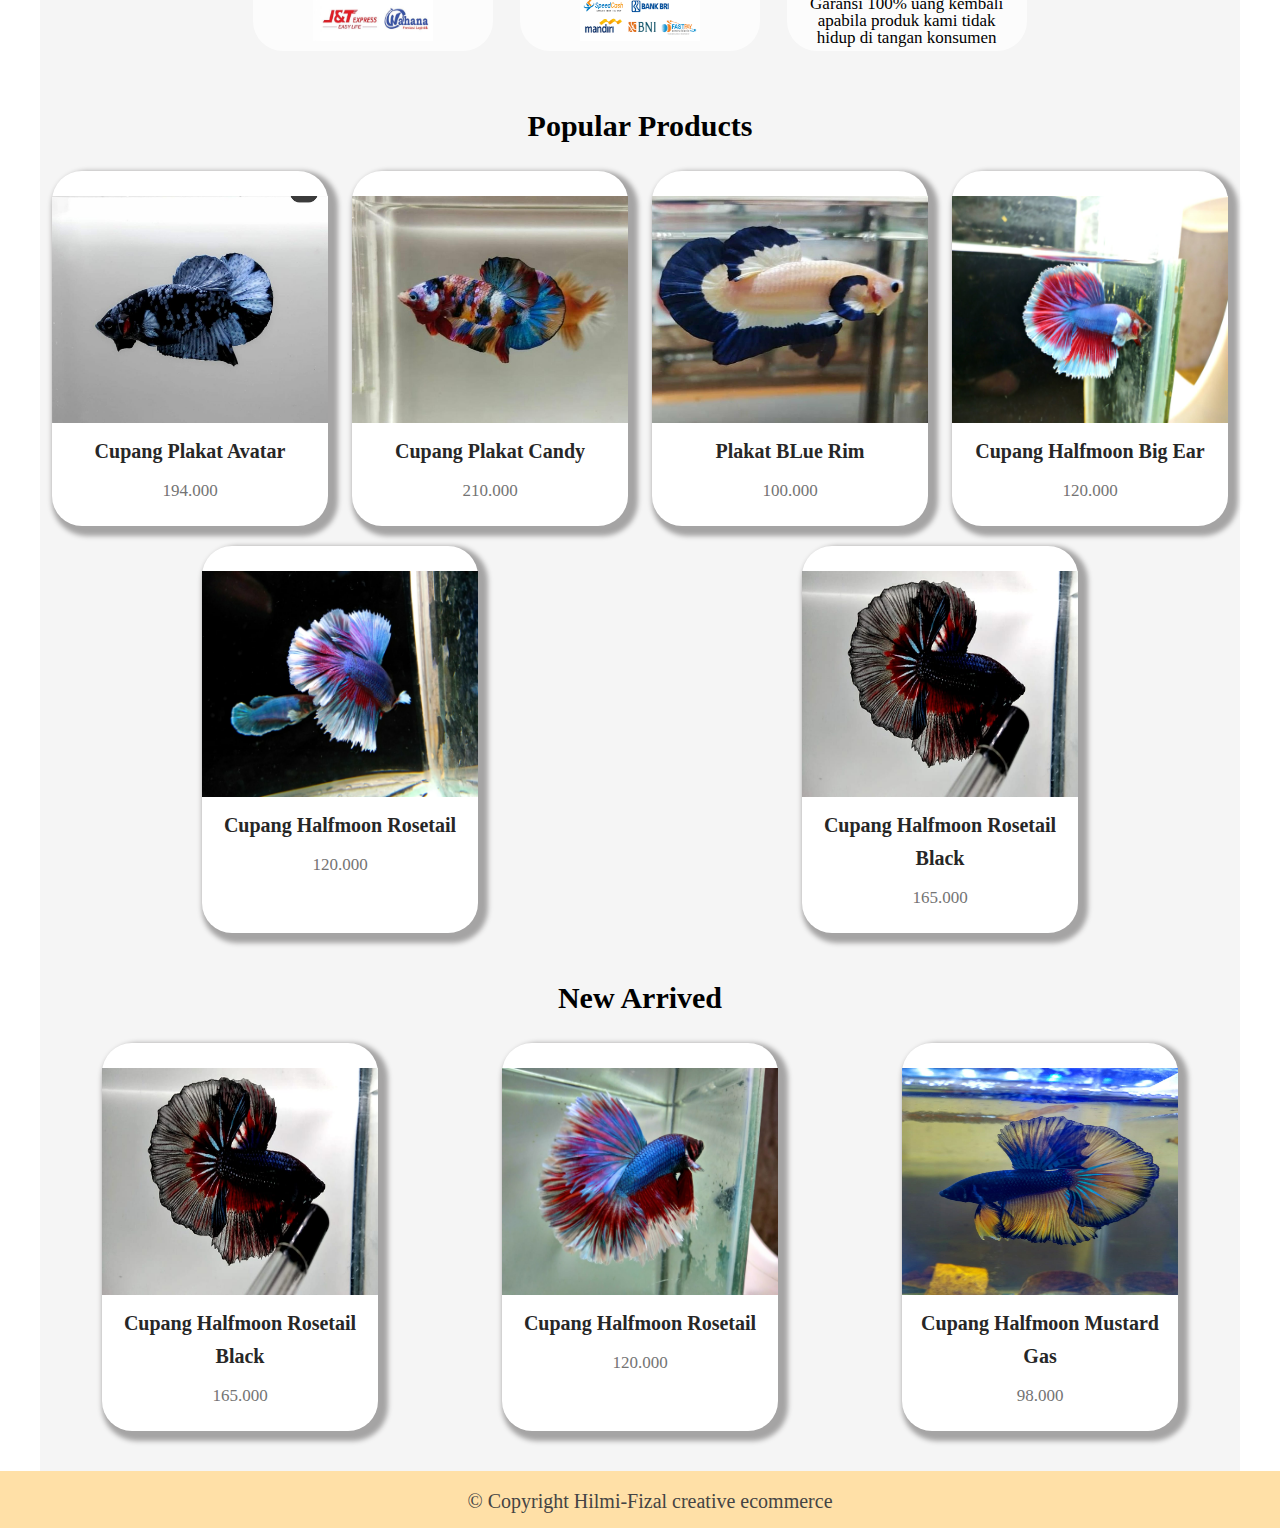
==== commit 3459fcfb: "Update index.html" ====
--- a/index.html
+++ b/index.html
@@ -24,6 +24,17 @@
             </ul>
         </div>
         <hr>
+        <div class="slider">
+
+            <button onclick="backslide()" class="backslide"> < </button>
+            
+
+            <img src="images/slide1.jpg" alt="" id="slide1">
+            <img src="images/slide2.jpg" alt="" id="slide2">
+            <img src="images/slide3.jpg" alt="" id="slide3">
+
+            <button onclick="forwardslide()" class="forwardslide"> > </button>
+        </div>
         <div class="primePage">
             <img src="images/covid2.png" alt="" id="covid2">
         </div>
@@ -106,4 +117,7 @@
     <div class="footer">
         <h1>&copy; Copyright Hilmi-Fizal creative ecommerce</h1>
     </div>
+
+<script src="index.js"></script>
+</body>
 </html>
--- a/css/default.css
+++ b/css/default.css
@@ -1,5 +1,6 @@
 body{
     background-image: url("../images/ikan.jpg");
+    background-attachment:fixed;
 }
 .header {
     display: inline-block;
@@ -60,3 +61,15 @@
     padding-top: 20px;
     font-size: 20px;
 }
+
+@media (min-width: 1200px){
+    .container{
+        width: 1200px;
+    }
+}
+@media (max-width: 450px){
+    .container{
+        width: 100%;
+    }
+
+}
--- a/css/index.css
+++ b/css/index.css
@@ -1,9 +1,40 @@
+.slider img{
+    display: block;
+    width: 90%;
+    max-height: 650px;
+    margin-left: auto;
+    margin-right: auto;
+}
+.slider{
+    width: 100%;
+    height: auto;
+    display: flex;
+    justify-content: space-around;
+}
+.slider button{
+    /* margin-top: 20%; */
+    width: 5%;
+    height: 40px;
+    background-color: rgba(0, 0, 0, 0.089);
+    border: none;
+    /* position: relative; */
+    /* z-index: 9999; */
+
+    margin: auto;
+}
+/* .right-arrow{
+    float: right;
+} */
+
 .primePage img{
     display: block;
     width: 70%;
     margin-left: auto;
     margin-right: auto;
-}
+
+}
+
+
 
 /* benefit=========================== */
 
@@ -21,24 +52,22 @@
     display: block;
     display: flex;
     flex-wrap: wrap;
-    justify-content: center;
+    justify-content: space-around;
 
 }
 .benefit .box-item{
     background-color: rgba(255, 255, 255,0.7);
-    width: 45%;
-    float: left;
+    width: 220px;
     height: auto;
     padding: 20px;
     margin-bottom: 30px;
-    margin-left: 10px;margin-right: 10px;
     border-radius: 30px;
     box-sizing: border-box;
     transition: 0.2s;
 }
 .benefit .box-item img{
-    width: 120px;
-    height: 80px;
+    width: 80px;
+    height: 50px;
     display: block;
     margin-left: auto;margin-right: auto;
 }
@@ -70,17 +99,15 @@
     display: block;
     display: flex;
     flex-wrap: wrap;
-    justify-content: center;
+    justify-content: space-around;
     
 }
 .popular .box-item{  
     border-radius: 30px;
-    width: 300px;
-    height: auto;
-    margin-left: 10px;margin-right: 10px;
+    width: 220px;
+    height: auto;
     background-color: white;
     box-shadow: 5px 5px 5px 5px  rgb(165, 164, 164);
-    float: left;
     font-size: 17px;
     color: rgb(116, 116, 116);
     text-align: center;
@@ -89,7 +116,7 @@
 }
 .popular .box-item img{
     width: 100%;
-    height: 8cm;
+    height: 4cm;
     transition: 0.2s;
     padding-top: 25px;
     display: block;
@@ -129,17 +156,15 @@
     margin: 0 auto;
     display: flex;
     flex-wrap: wrap;
-    justify-content: center;
+    justify-content: space-around;
     
 }
 .new-arrived .box-item{  
     border-radius: 30px;
-    width: 300px;
-    height: auto;
-    margin-left: 10px;margin-right: 10px;
+    width: 220px;
+    height: auto;
     background-color: white;
     box-shadow: 5px 5px 5px 5px  rgb(165, 164, 164);
-    float: left;
     font-size: 17px;
     color: rgb(116, 116, 116);
     text-align: center;
@@ -152,7 +177,7 @@
 
 .new-arrived .box-item img{
     width: 100%;
-    height: 8cm;
+    height: 4cm;
     transition: 0.2s;
     padding-top: 25px;
     display: block;
@@ -204,7 +229,6 @@
         margin-left: auto;margin-right: auto;
         margin-top: 10px;
         text-align: center;
-        float: left;
     }
     .benefit .box-item p{
         font-size: 17px;
@@ -219,7 +243,43 @@
     .popular-box,.new-arrived-box {
         min-width: 800px;
     }
+    .benefit .benefit-box,.popular-box .box-item,.new-arrived-box .box-item{
+        width: 28%;
+    }
+    .popular .box-item img,.new-arrived-box .box-item img{
+        height: 6cm;
+    }
+}
+@media (max-width: 462px){
+    .popular-box,.new-arrived-box {
+        width: 100%;
+    }
     .popular-box .box-item,.new-arrived-box .box-item{
-        width: 30%;
-    }
-}
+        width: 46%;
+    }
+    .popular .box-item img,.new-arrived-box .box-item img{
+        height: 3cm;
+    }
+    .benefit .benefit-box{
+        width: 100%;
+    }
+}
+
+@media (max-width: 363px){
+    .popular-box .box-item,.new-arrived-box .box-item{
+        width: 55%;
+    }
+    .popular .box-item img,.new-arrived-box .box-item img{
+        height: 3cm;
+    }
+    
+}
+
+@media (min-width: 1140px){
+    .popular-box .box-item,.new-arrived-box .box-item{
+        width: 23%;
+    }
+    .popular .box-item img,.new-arrived-box .box-item img{
+        height: 6cm;
+    }
+}
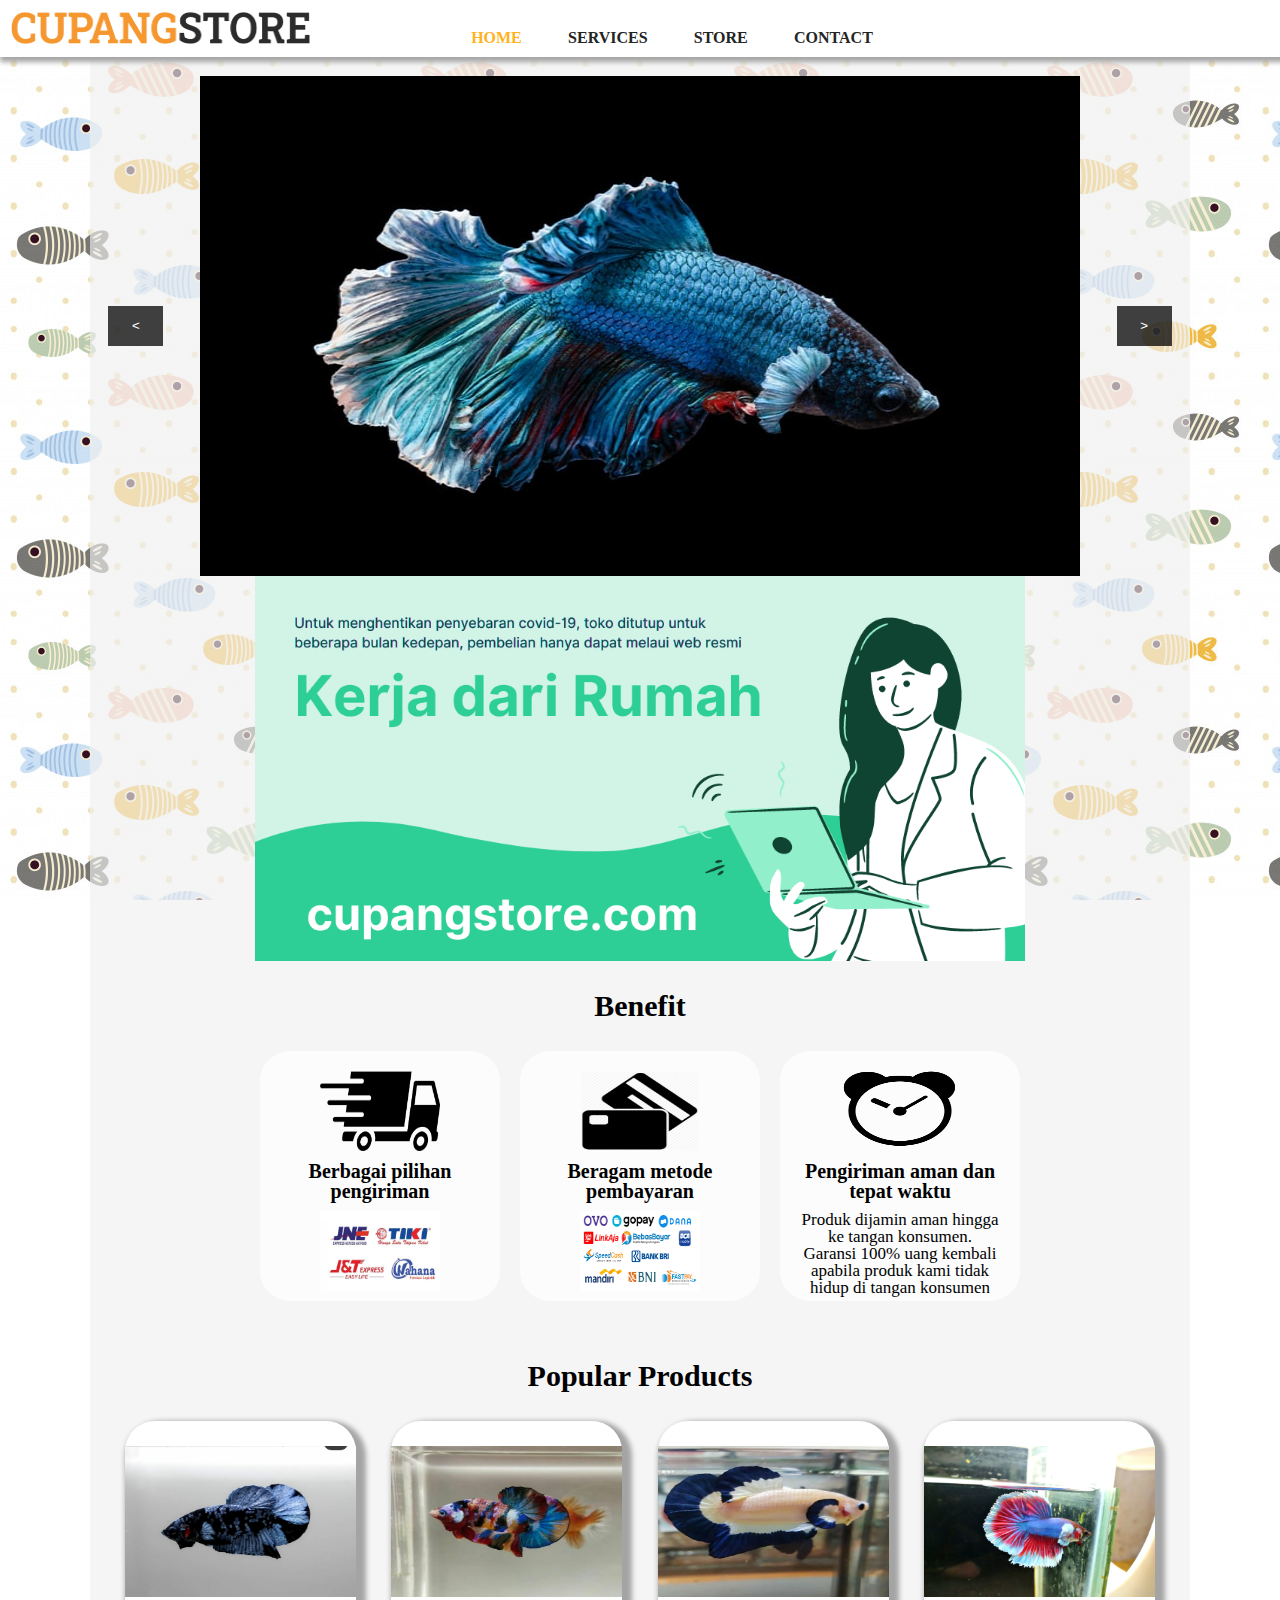
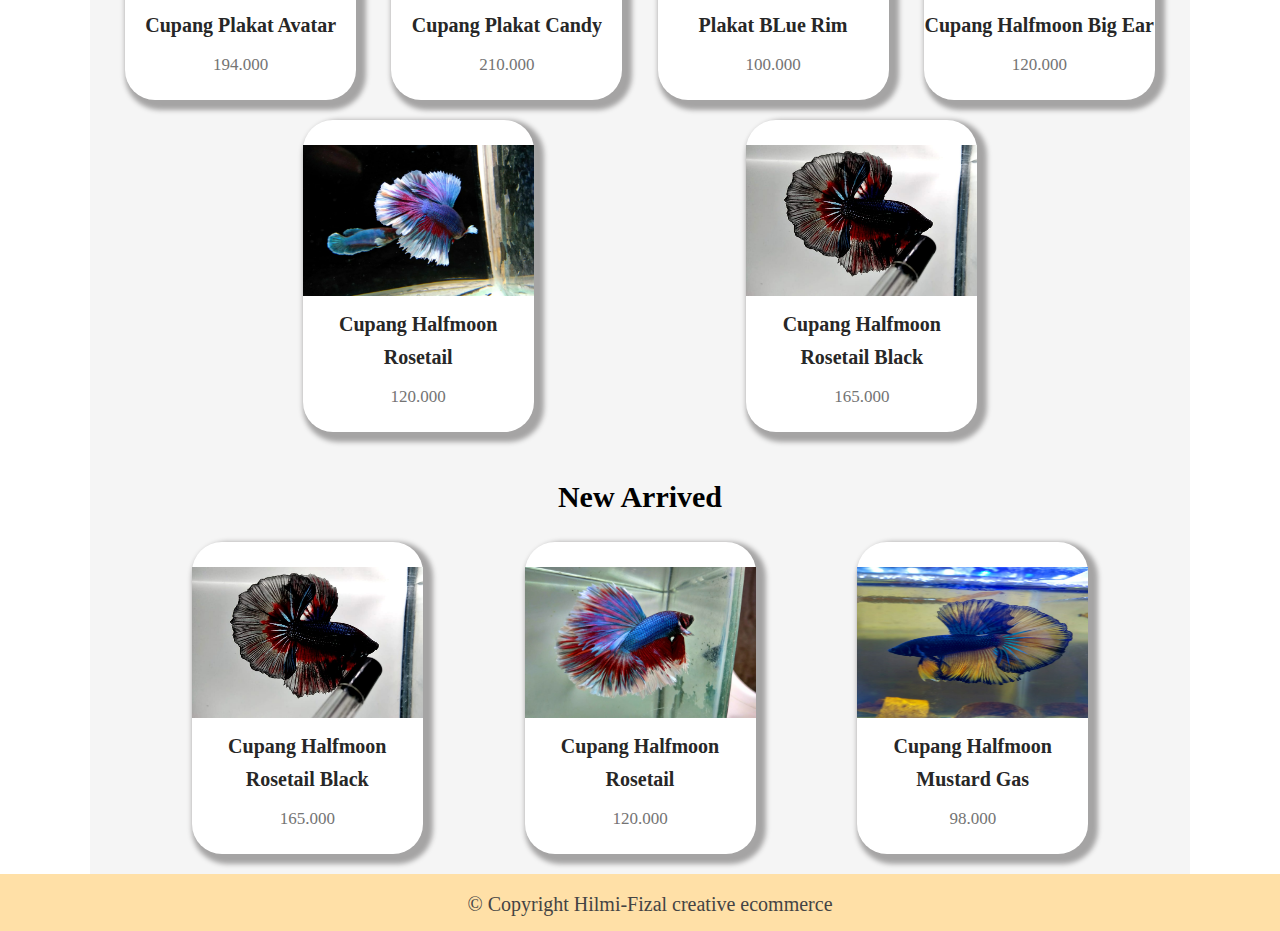
==== commit 244e3e6c: "Update index.html" ====
--- a/index.html
+++ b/index.html
@@ -4,36 +4,28 @@
     <meta charset="UTF-8">
     <meta name="viewport" content="width=device-width, initial-scale=1.0">
     <title>Home</title>
-    <link rel="icon" type="image/png" href="images/img/1.jpeg">
-    <link rel="stylesheet" href="css/default.css">
     <link rel="stylesheet" href="css/css_reset.css">
     <link rel="stylesheet" href="css/index.css">
 </head>
 <body>
-    <div class="header">
-        <a href="#"><img src="images/logo.png" alt=""></a>
-    </div>
-    <div class="container">
-
-        <div class="top">
-            <ul>
+    <nav>
+        <div class="navContain">
+            <img id='logo' src="images/logo.png" alt="">
+            <ul id="navlink">
                 <li><a href="index.html" style="color: rgb(255, 178, 34);">HOME</a></li>
                 <li><a href="services.html">SERVICES</a></li>
                 <li><a href="store.html" >STORE</a></li>
                 <li><a href="contact.html">CONTACT</a></li>
             </ul>
         </div>
-        <hr>
+    </nav>
+    <div class="container">
         <div class="slider">
-
-            <button onclick="backslide()" class="backslide"> < </button>
-            
-
+            <button onclick="backslide()" class="backslide"><</button>
             <img src="images/slide1.jpg" alt="" id="slide1">
             <img src="images/slide2.jpg" alt="" id="slide2">
             <img src="images/slide3.jpg" alt="" id="slide3">
-
-            <button onclick="forwardslide()" class="forwardslide"> > </button>
+            <button onclick="forwardslide()" class="forwardslide">></button>
         </div>
         <div class="primePage">
             <img src="images/covid2.png" alt="" id="covid2">
@@ -112,7 +104,7 @@
                     <p>98.000</p> 
                 </div>
             </div>
-        </div>  
+        </div>
     </div>
     <div class="footer">
         <h1>&copy; Copyright Hilmi-Fizal creative ecommerce</h1>
--- a/css/index.css
+++ b/css/index.css
@@ -1,7 +1,11 @@
+.container{
+    height: auto;
+    padding-top: 2cm;
+}
 .slider img{
     display: block;
-    width: 90%;
-    max-height: 650px;
+    width: 80%;
+    max-height: 500px;
     margin-left: auto;
     margin-right: auto;
 }
@@ -9,22 +13,20 @@
     width: 100%;
     height: auto;
     display: flex;
-    justify-content: space-around;
+    justify-content: space-evenly;
 }
 .slider button{
     /* margin-top: 20%; */
     width: 5%;
     height: 40px;
-    background-color: rgba(0, 0, 0, 0.089);
+    background-color: rgba(0, 0, 0, 0.747);
     border: none;
+    color: white;
     /* position: relative; */
     /* z-index: 9999; */
 
     margin: auto;
 }
-/* .right-arrow{
-    float: right;
-} */
 
 .primePage img{
     display: block;
@@ -52,7 +54,7 @@
     display: block;
     display: flex;
     flex-wrap: wrap;
-    justify-content: space-around;
+    justify-content: space-evenly;
 
 }
 .benefit .box-item{
@@ -99,7 +101,7 @@
     display: block;
     display: flex;
     flex-wrap: wrap;
-    justify-content: space-around;
+    justify-content: space-evenly;
     
 }
 .popular .box-item{  
@@ -156,7 +158,7 @@
     margin: 0 auto;
     display: flex;
     flex-wrap: wrap;
-    justify-content: space-around;
+    justify-content: space-evenly;
     
 }
 .new-arrived .box-item{  
@@ -208,7 +210,7 @@
 }
 
 /* benefit========================= */
-@media (min-width: 930px){
+@media (min-width: 1200px){
     .benefit-box {
         min-width: 800px;
     }
@@ -216,6 +218,7 @@
         width: 30%;
         height: 250px;
     }
+    
     .benefit .box-item img{
         width: 120px;
         height: 80px;
@@ -239,30 +242,40 @@
 
 
 /* popular and new arrived================================ */
-@media (min-width: 930px){
+@media (min-width: 1200px){
     .popular-box,.new-arrived-box {
         min-width: 800px;
     }
     .benefit .benefit-box,.popular-box .box-item,.new-arrived-box .box-item{
-        width: 28%;
+        width: 21%;
     }
     .popular .box-item img,.new-arrived-box .box-item img{
-        height: 6cm;
-    }
+        height: 4cm;
+    }
+}
+@media (max-width: 694px){
+    .benefit .benefit-box .box-item{
+        width: 100%;
+    }
+    
+    
 }
 @media (max-width: 462px){
     .popular-box,.new-arrived-box {
         width: 100%;
     }
+    
     .popular-box .box-item,.new-arrived-box .box-item{
         width: 46%;
     }
     .popular .box-item img,.new-arrived-box .box-item img{
         height: 3cm;
     }
-    .benefit .benefit-box{
-        width: 100%;
-    }
+    
+    .slider img{
+        height: 200px;
+    }
+    
 }
 
 @media (max-width: 363px){
@@ -272,14 +285,8 @@
     .popular .box-item img,.new-arrived-box .box-item img{
         height: 3cm;
     }
-    
-}
-
-@media (min-width: 1140px){
-    .popular-box .box-item,.new-arrived-box .box-item{
-        width: 23%;
-    }
-    .popular .box-item img,.new-arrived-box .box-item img{
-        height: 6cm;
-    }
-}
+    .slider img{
+        height: 180px;
+    }
+    
+}
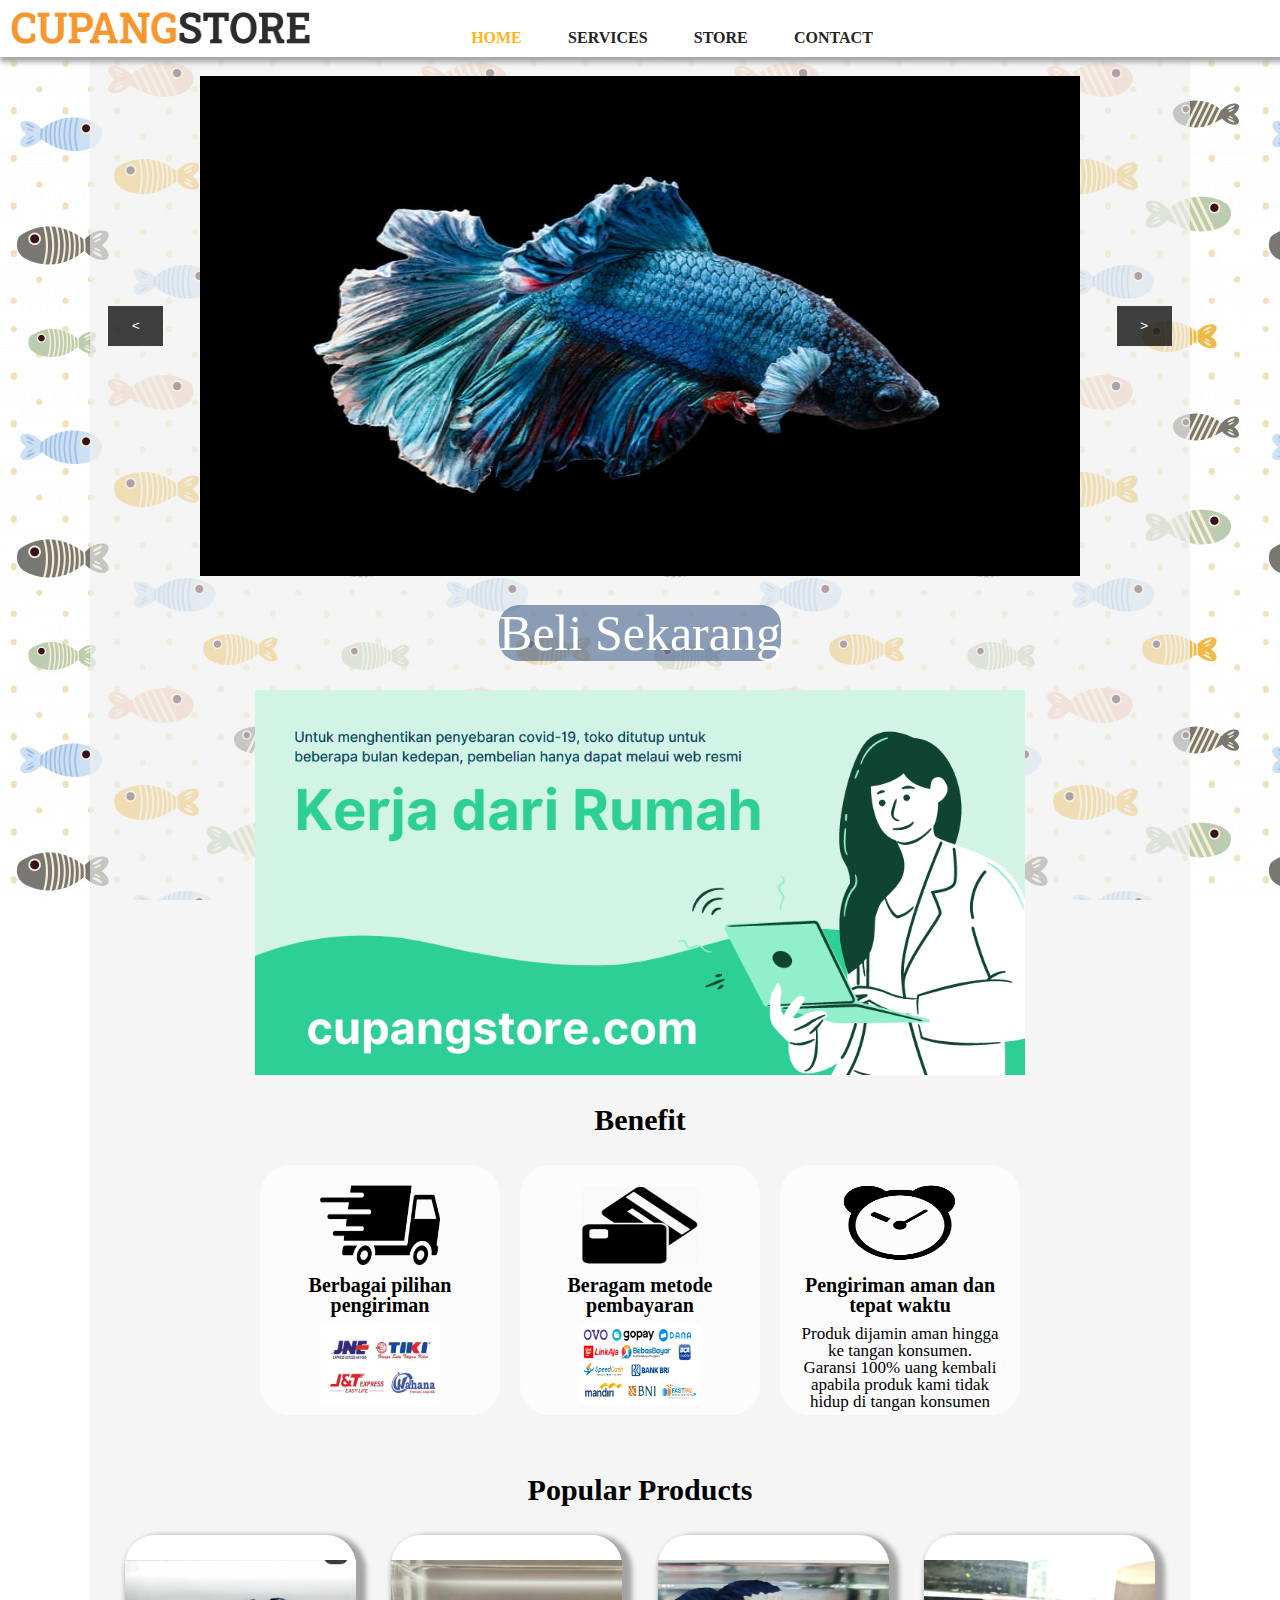
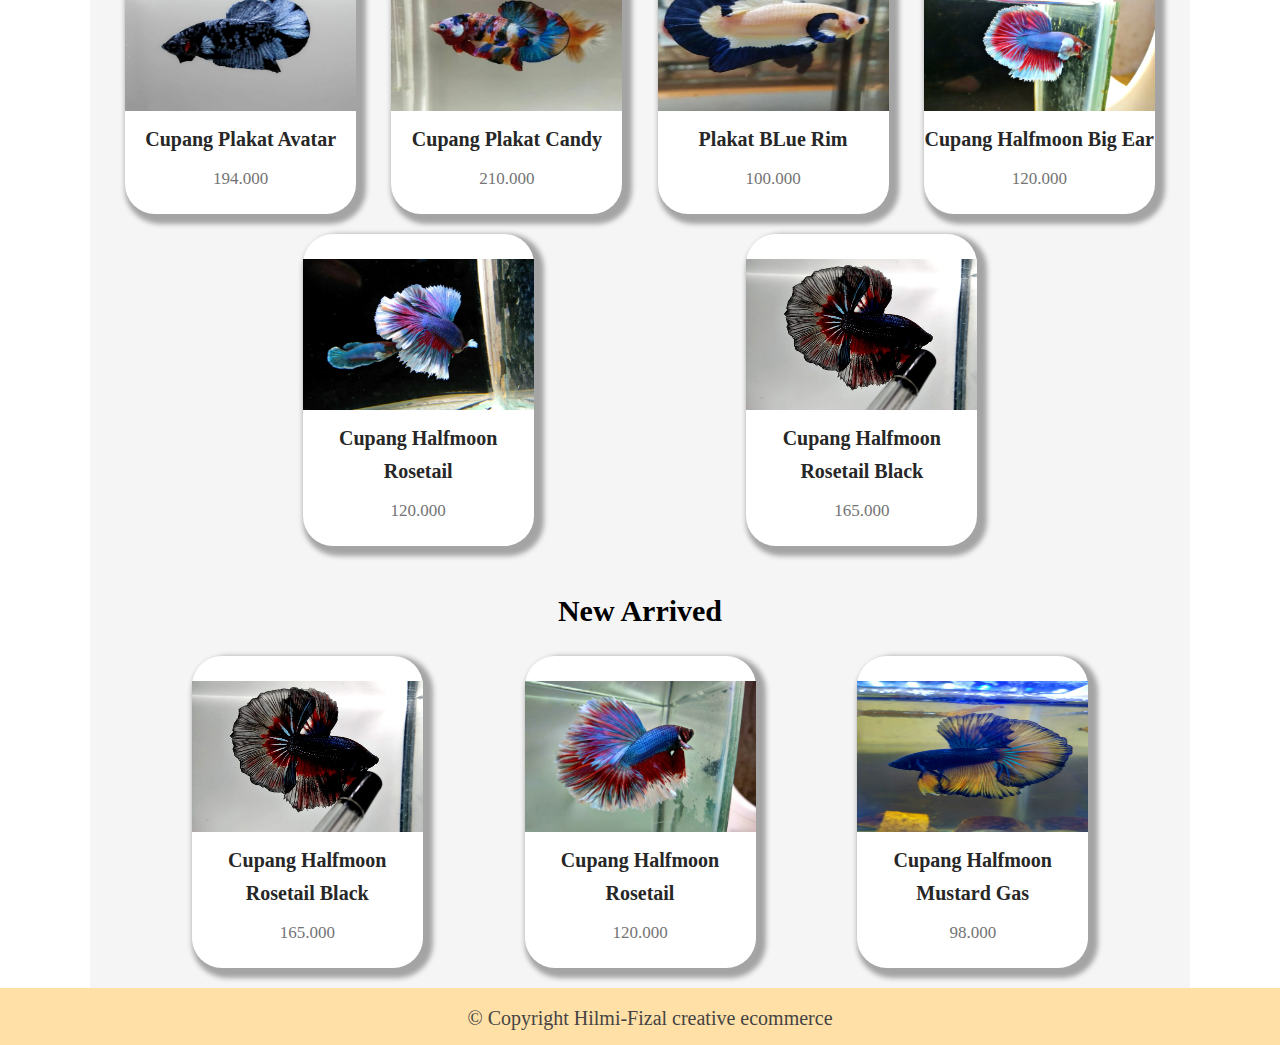
==== commit 9322cf45: "Update index.html" ====
--- a/index.html
+++ b/index.html
@@ -4,6 +4,7 @@
     <meta charset="UTF-8">
     <meta name="viewport" content="width=device-width, initial-scale=1.0">
     <title>Home</title>
+    <link rel="icon" type="image/png" href="images/icon.png">
     <link rel="stylesheet" href="css/css_reset.css">
     <link rel="stylesheet" href="css/index.css">
 </head>
@@ -27,6 +28,9 @@
             <img src="images/slide3.jpg" alt="" id="slide3">
             <button onclick="forwardslide()" class="forwardslide">></button>
         </div>
+        <br><br>
+        <center><a href="store.html" class="link">Beli Sekarang</a></center>
+        <br><br>
         <div class="primePage">
             <img src="images/covid2.png" alt="" id="covid2">
         </div>
--- a/css/index.css
+++ b/css/index.css
@@ -27,6 +27,13 @@
 
     margin: auto;
 }
+.link{
+    font-size: 50px;
+    text-decoration: none;
+    color: white;
+    background-color: rgba(24, 59, 112, 0.479);
+    border-radius: 20px;
+}
 
 .primePage img{
     display: block;
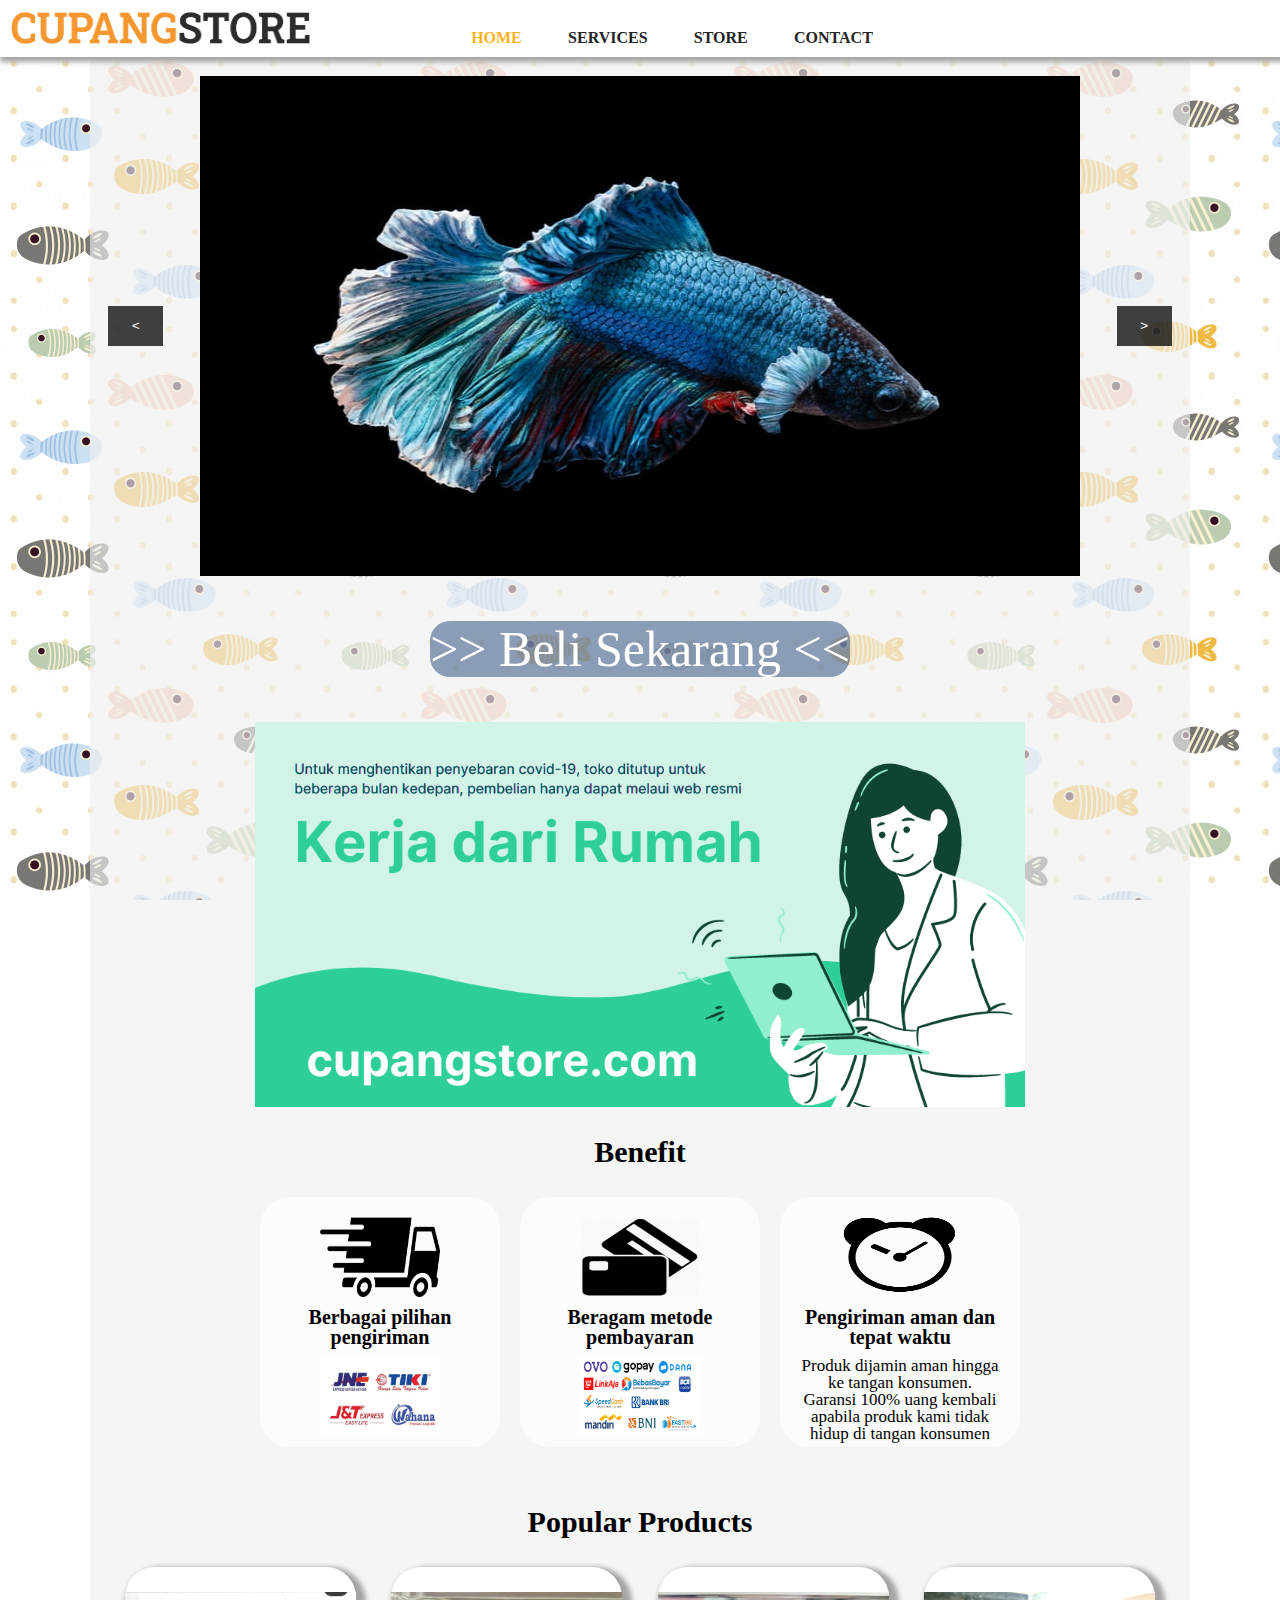
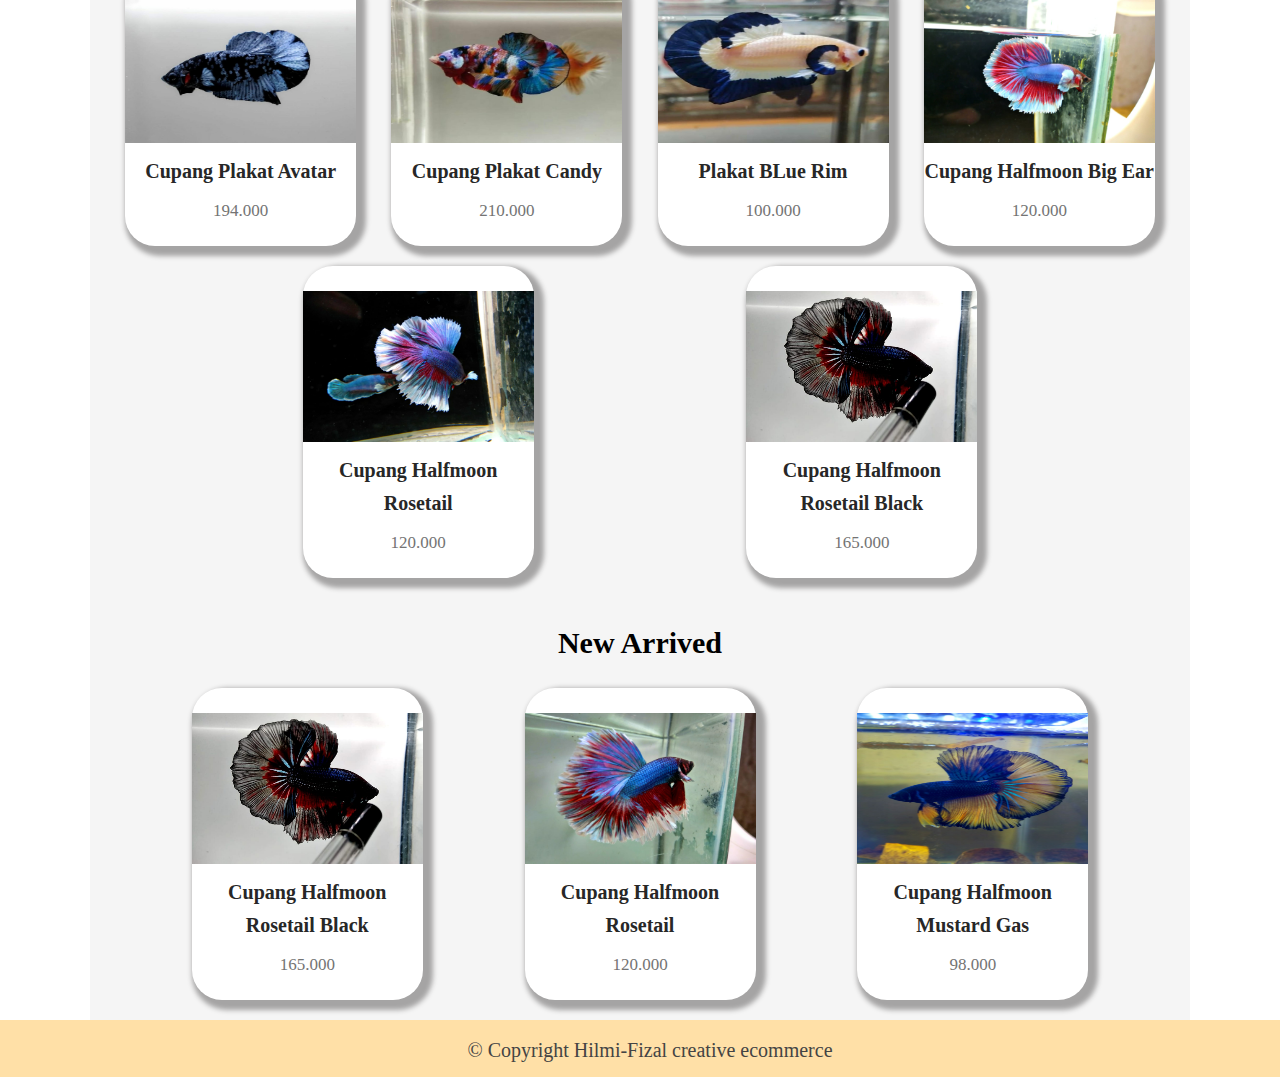
==== commit aa774583: "Update index.html" ====
--- a/index.html
+++ b/index.html
@@ -28,9 +28,9 @@
             <img src="images/slide3.jpg" alt="" id="slide3">
             <button onclick="forwardslide()" class="forwardslide">></button>
         </div>
-        <br><br>
-        <center><a href="store.html" class="link">Beli Sekarang</a></center>
-        <br><br>
+        <br><br><br>
+        <center><a href="store.html" class="link">>> Beli Sekarang <<</a></center>
+        <br><br><br>
         <div class="primePage">
             <img src="images/covid2.png" alt="" id="covid2">
         </div>
